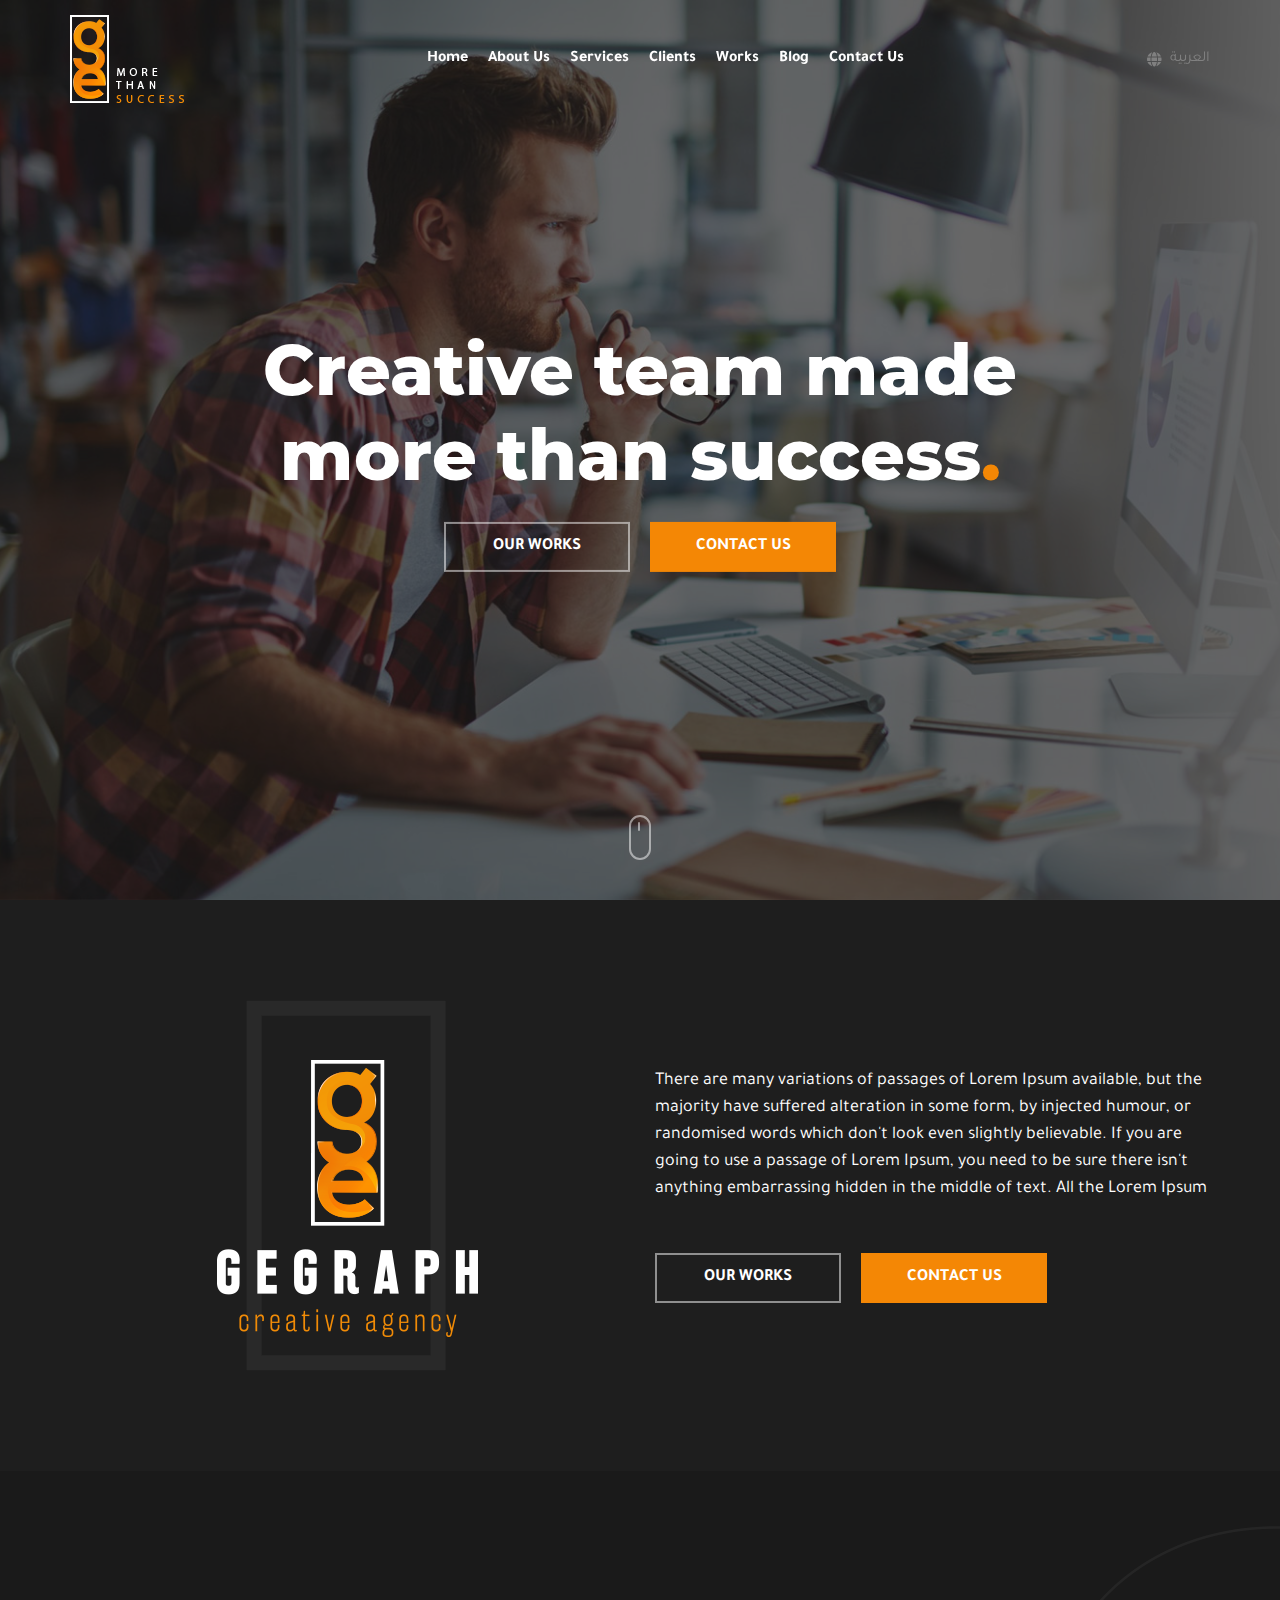
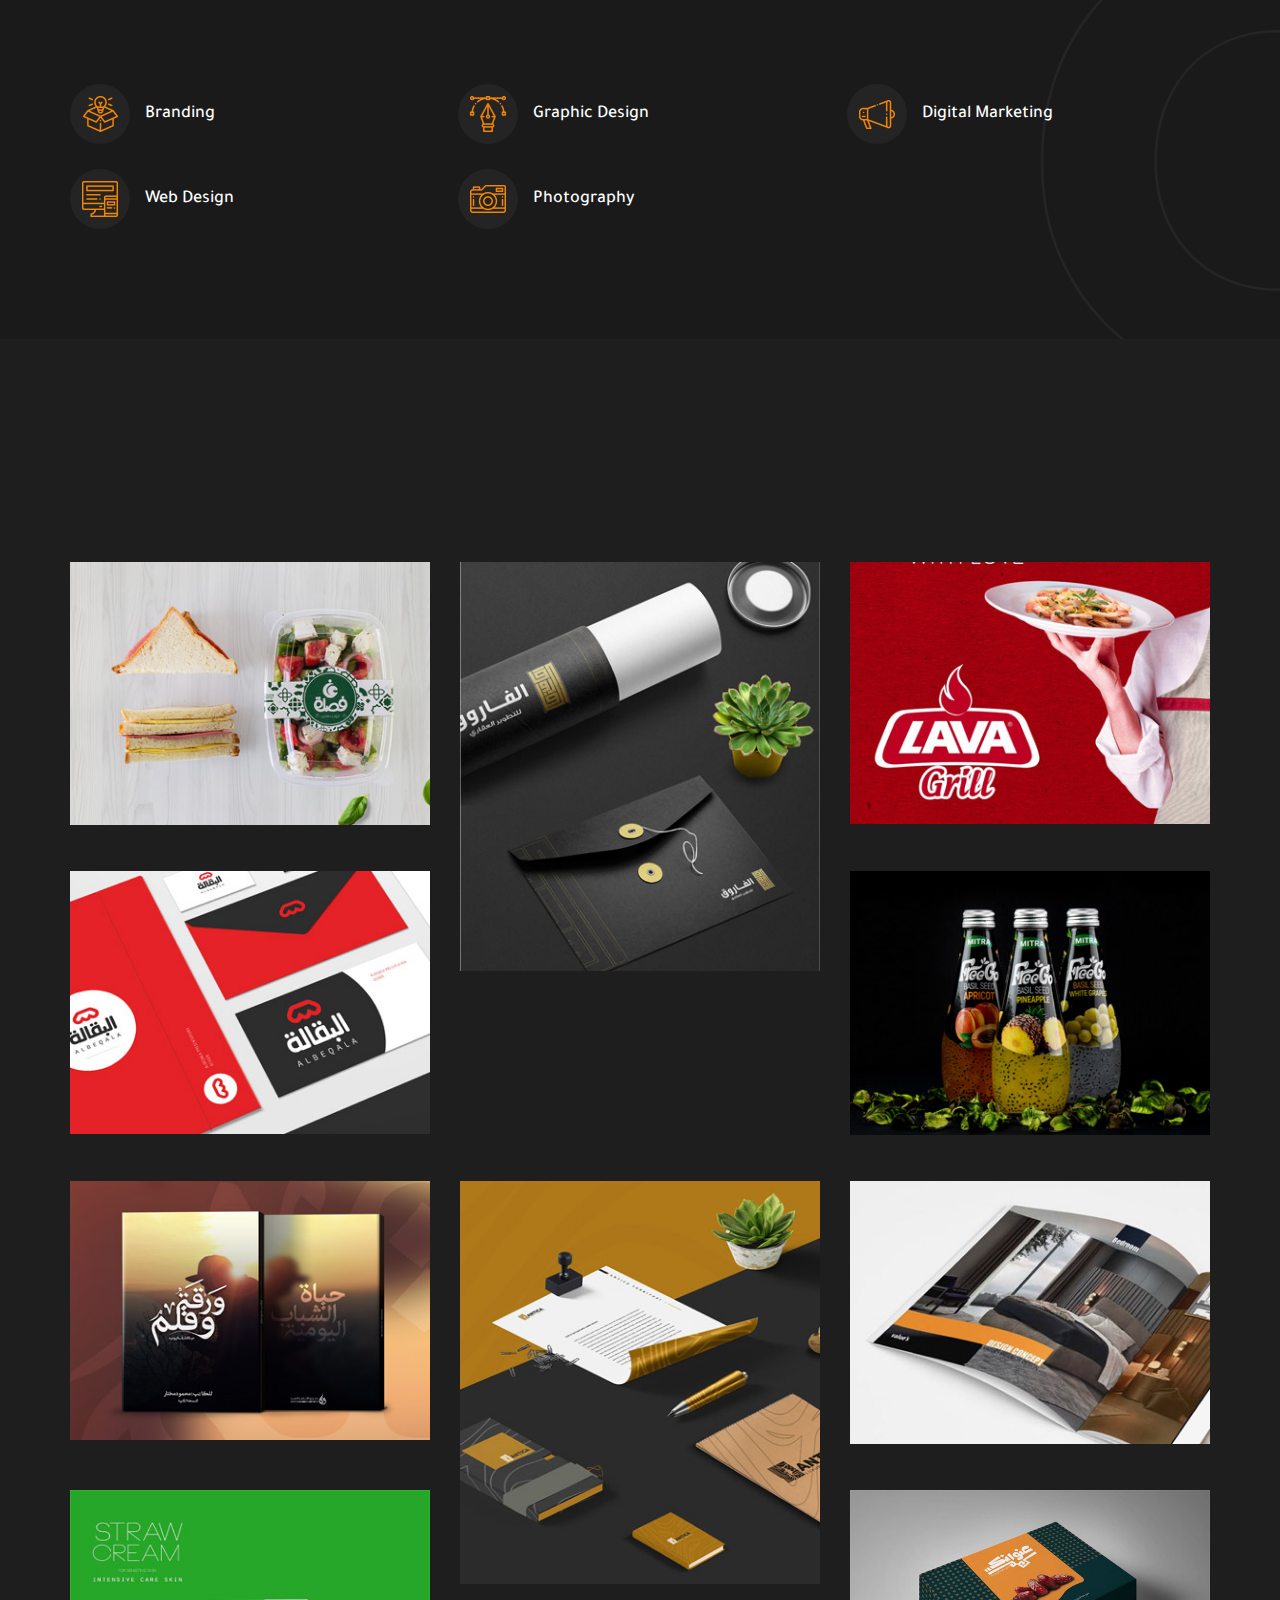
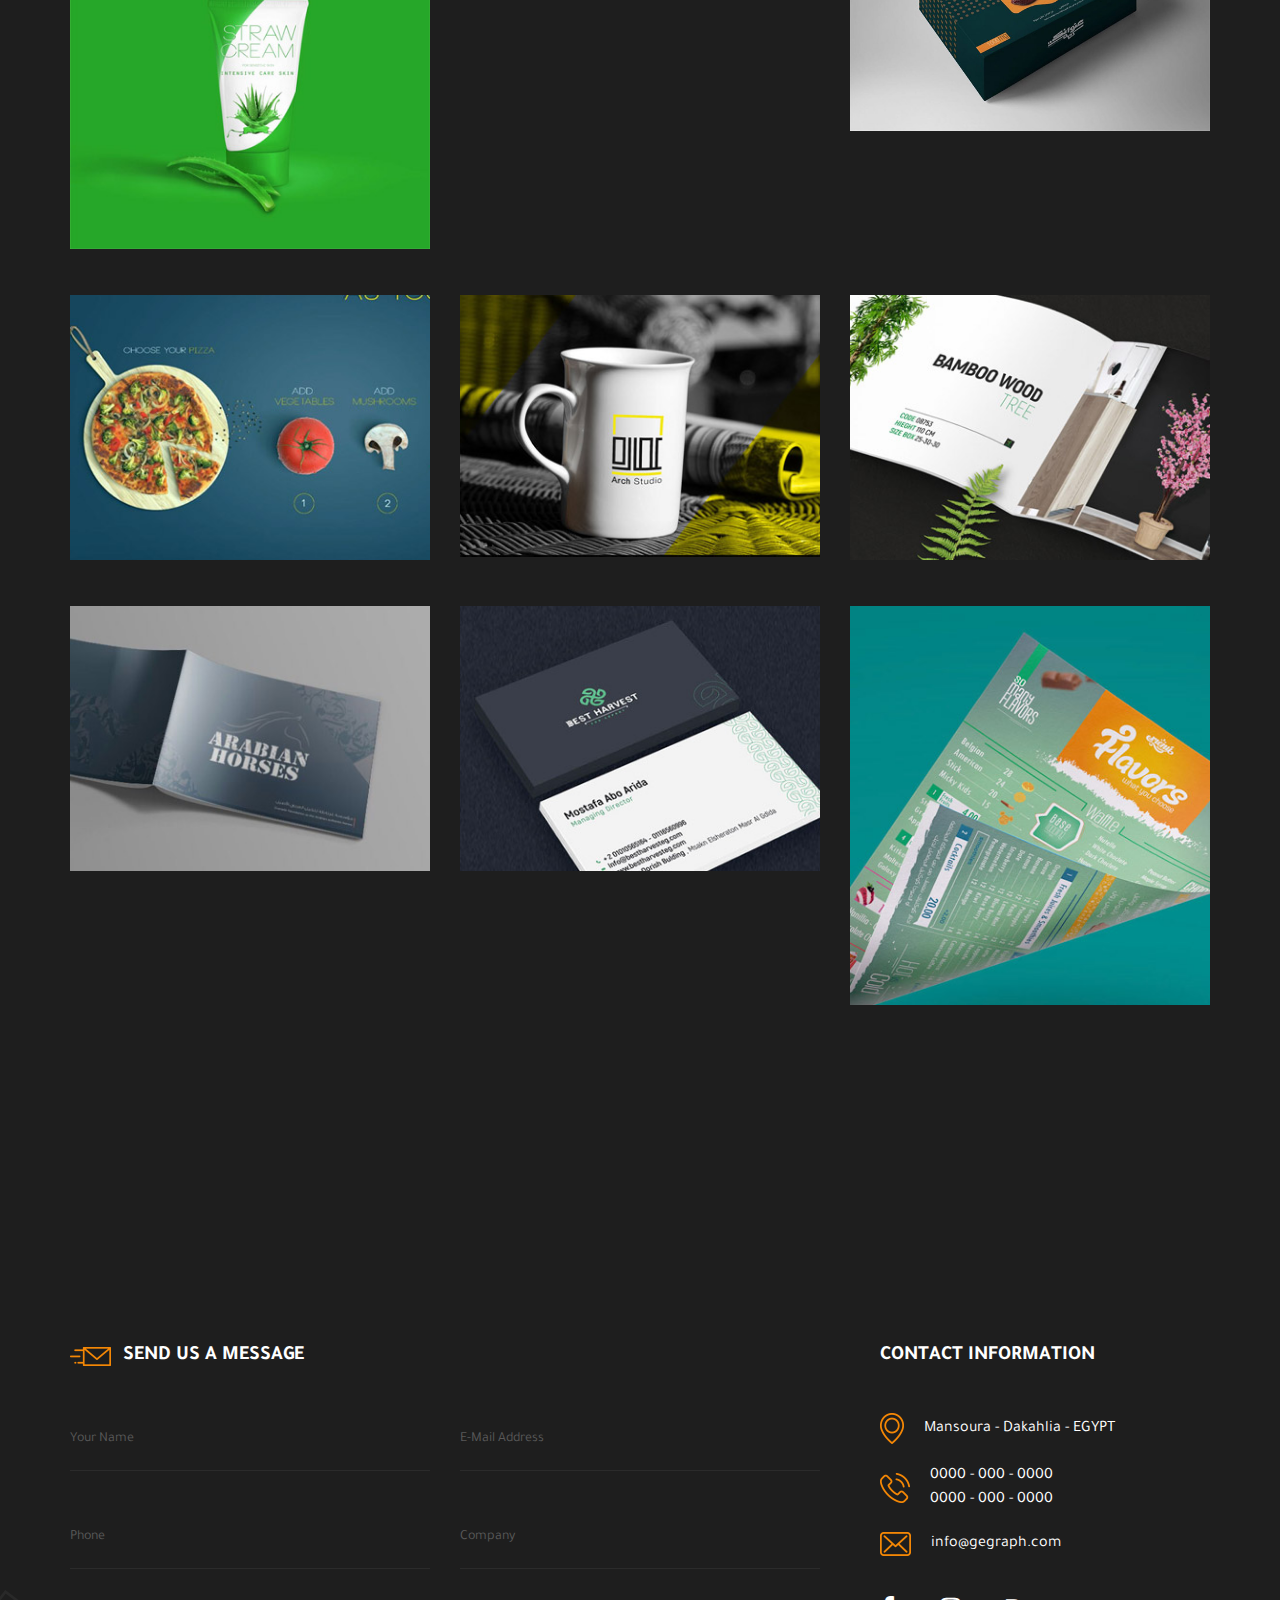
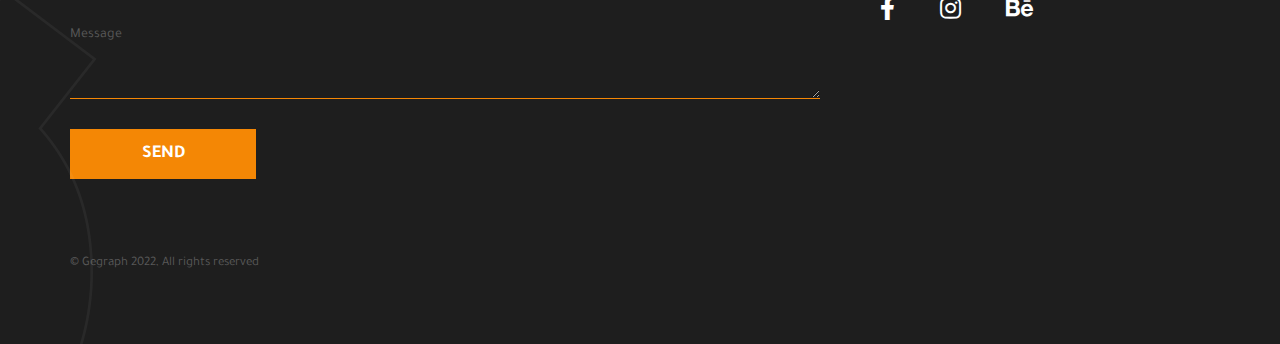
==== index.html @ b4ed1bc2 "first commit" ====
<!DOCTYPE html>
<html lang="en" dir="ltr">
  <head>
    <meta charset="utf-8" />
    <meta http-equiv="X-UA-Compatible" content="IE=edge" />
    <meta name="viewport" content="width=device-width, initial-scale=1" />
    <title>gegraph</title>
    <link rel="icon" href="images/fav.png" type="image/png" />
    <link rel="stylesheet" href="css/all.min.css" />
    <link rel="stylesheet" href="css/bootstrap.min.css" />
    <link rel="stylesheet" href="css/fonts.css" />
    <link
      rel="stylesheet"
      href="https://cdn.jsdelivr.net/npm/@fancyapps/ui/dist/fancybox.css"
    />
    <link rel="stylesheet" href="css/animate.css" />
    <link rel="stylesheet" href="css/style.css" />
  </head>

  <body>
    <!-- header section -->
    <header>
      <div class="top-header">
        <div class="container">
          <div class="nav-header">
            <figure class="img-logo">
              <a href="#"><img src="images/logo.png" class="img-fluid" /></a>
            </figure>
            <div class="navgition">
              <div class="nav-head">
                <a class="fixall close-btn">
                  <i class="fas fa-times"></i>
                </a>
              </div>
              <ul class="big-menu list-unstyled">
                <li>
                  <a href="#"> Home </a>
                </li>
                <li>
                  <a href="#"> About us </a>
                </li>
                <li>
                  <a href="#"> Services </a>
                </li>
                <li>
                  <a href="#"> Clients </a>
                </li>
                <li>
                  <a href="#"> Works </a>
                </li>
                <li>
                  <a href="#"> Blog </a>
                </li>
                <li>
                  <a href="#"> Contact us </a>
                </li>
              </ul>
            </div>
            <div class="show-icons">
              <a class="lang-ancor" href="index-ar.html">
                <i class="fas fa-globe"></i>
                <span>العربية</span>
              </a>
              <a class="menu-bars fixall" id="menu-id" href="#!">
                <span class="bars open-bars"></span>
              </a>
            </div>
            <!-- overlay -->
            <div class="overlay-box"></div>
            <!-- overlay -->
          </div>
        </div>
      </div>
    </header>
    <!-- header section     -->
    <!-- main -->
    <main style="background-image: url('images/main/01.jpg')">
      <div class="container">
        <div class="main-cont-relative">
          <div class="main-cont">
            <h2 class="main-captions">
              Creative team made more than success
              <span>.</span>
            </h2>
            <div class="link-btn-cont">
              <a href="#" class="link-btn first-btn"> OUR WORKS </a>
              <a href="#" class="link-btn second-btn"> Contact us </a>
            </div>
          </div>
          <button
            class="header-scroll-down-butt"
            id="scroll-to-about-section"
          ></button>
        </div>
      </div>
    </main>
    <!-- main -->
    <!-- about-us-section -->
    <section class="about-us" id="about-us">
      <div class="container">
        <div class="about-us-cont">
          <div class="about-img-cont">
            <img src="images/sec-logo.png" class="img-fluid" alt="sec-img" />
          </div>
          <div class="about-us-content">
            <p class="about-us-pargh">
              There are many variations of passages of Lorem Ipsum available,
              but the majority have suffered alteration in some form, by
              injected humour, or randomised words which don't look even
              slightly believable. If you are going to use a passage of Lorem
              Ipsum, you need to be sure there isn't anything embarrassing
              hidden in the middle of text. All the Lorem Ipsum
            </p>
            <div class="link-btn-cont">
              <a href="#" class="link-btn first-btn"> OUR WORKS </a>
              <a href="#" class="link-btn second-btn"> Contact us </a>
            </div>
          </div>
        </div>
      </div>
    </section>
    <!-- about-us-section -->
    <!-- services-section -->
    <section class="services">
      <div class="container">
        <h2 class="section-head wow fadeInDown" wow-data-delay="5s">What we do</h2>
        <div class="services-cont">
          <div class="services-box">
            <a href="#" class="services-ancor">
              <figure class="services-img">
                <img src="images/icons/01.png" class="img-fluid" />
              </figure>
              <span class="services-span"> Branding </span>
            </a>
          </div>
          <div class="services-box">
            <a href="#" class="services-ancor">
              <figure class="services-img">
                <img src="images/icons/02.png" class="img-fluid" />
              </figure>
              <span class="services-span"> Graphic Design </span>
            </a>
          </div>
          <div class="services-box">
            <a href="#" class="services-ancor">
              <figure class="services-img">
                <img src="images/icons/03.png" class="img-fluid" />
              </figure>
              <span class="services-span"> Digital Marketing </span>
            </a>
          </div>
          <div class="services-box">
            <a href="#" class="services-ancor">
              <figure class="services-img">
                <img src="images/icons/04.png" class="img-fluid" />
              </figure>
              <span class="services-span"> Web Design </span>
            </a>
          </div>
          <div class="services-box">
            <a href="#" class="services-ancor">
              <figure class="services-img">
                <img src="images/icons/05.png" class="img-fluid" />
              </figure>
              <span class="services-span"> Photography </span>
            </a>
          </div>
        </div>
      </div>
    </section>
    <!-- services-section -->
    <!-- works-section -->
    <section class="works">
      <div class="container">
        <h2 class="section-head wow fadeInDown" wow-data-delay="5s">Our Works</h2>
        <div class="works-cont">
          <div class="works-box">
              <figure class="works-figure">
                <img
                  class="works-img img-fluid"
                  alt="image1"
                  src="images/ourwork/01.jpg"
                />
              </figure>
            <div class="hover-box">
              <a href="#">
                show more
              </a>
            </div>
          </div>
          <div class="works-box">
            <figure class="works-figure">
              <img
                class="works-img img-fluid"
                alt="image1"
                src="images/ourwork/02.jpg"
              />
            </figure>
          <div class="hover-box">
            <a href="#">
              show more
            </a>
          </div>
          </div>
          <div class="works-box">
            <figure class="works-figure">
              <img
                class="works-img img-fluid"
                alt="image1"
                src="images/ourwork/03.jpg"
              />
            </figure>
          <div class="hover-box">
            <a href="#">
              show more
            </a>
          </div>
          </div>
          <div class="works-box">
            <figure class="works-figure">
              <img
                class="works-img img-fluid"
                alt="image1"
                src="images/ourwork/04.jpg"
              />
            </figure>
          <div class="hover-box">
            <a href="#">
              show more
            </a>
          </div>
          </div>
          <div class="works-box">
            <figure class="works-figure">
              <img
                class="works-img img-fluid"
                alt="image1"
                src="images/ourwork/05.jpg"
              />
            </figure>
          <div class="hover-box">
            <a href="#">
              show more
            </a>
          </div>
          </div>
          <div class="works-box">
            <figure class="works-figure">
              <img
                class="works-img img-fluid"
                alt="image1"
                src="images/ourwork/06.jpg"
              />
            </figure>
          <div class="hover-box">
            <a href="#">
              show more
            </a>
          </div>
          </div>
          <div class="works-box">
            <figure class="works-figure">
              <img
                class="works-img img-fluid"
                alt="image1"
                src="images/ourwork/07.jpg"
              />
            </figure>
          <div class="hover-box">
            <a href="#">
              show more
            </a>
          </div>
          </div>
          <div class="works-box">
            <figure class="works-figure">
              <img
                class="works-img img-fluid"
                alt="image1"
                src="images/ourwork/08.jpg"
              />
            </figure>
          <div class="hover-box">
            <a href="#">
              show more
            </a>
          </div>
          </div>
          <div class="works-box">
            <figure class="works-figure">
              <img
                class="works-img img-fluid"
                alt="image1"
                src="images/ourwork/09.jpg"
              />
            </figure>
          <div class="hover-box">
            <a href="#">
              show more
            </a>
          </div>
          </div>
          <div class="works-box">
            <figure class="works-figure">
              <img
                class="works-img img-fluid"
                alt="image1"
                src="images/ourwork/10.jpg"
              />
            </figure>
          <div class="hover-box">
            <a href="#">
              show more
            </a>
          </div>
          </div>
          <div class="works-box">
            <figure class="works-figure">
              <img
                class="works-img img-fluid"
                alt="image1"
                src="images/ourwork/11.jpg"
              />
            </figure>
          <div class="hover-box">
            <a href="#">
              show more
            </a>
          </div>
          </div>
          <div class="works-box">
            <figure class="works-figure">
              <img
                class="works-img img-fluid"
                alt="image1"
                src="images/ourwork/12.jpg"
              />
            </figure>
          <div class="hover-box">
            <a href="#">
              show more
            </a>
          </div>
          </div>
          <div class="works-box">
            <figure class="works-figure">
              <img
                class="works-img img-fluid"
                alt="image1"
                src="images/ourwork/13.jpg"
              />
            </figure>
          <div class="hover-box">
            <a href="#">
              show more
            </a>
          </div>
          </div>
          <div class="works-box">
            <figure class="works-figure">
              <img
                class="works-img img-fluid"
                alt="image1"
                src="images/ourwork/14.jpg"
              />
            </figure>
          <div class="hover-box">
            <a href="#">
              show more
            </a>
          </div>
          </div>
          <div class="works-box">
            <figure class="works-figure">
              <img
                class="works-img img-fluid"
                alt="image1"
                src="images/ourwork/15.jpg"
              />
            </figure>
          <div class="hover-box">
            <a href="#">
              show more
            </a>
          </div>
          </div>
          <div class="works-box">
            <figure class="works-figure">
              <img
                class="works-img img-fluid"
                alt="image1"
                src="images/ourwork/16.jpg"
              />
            </figure>
          <div class="hover-box">
            <a href="#">
              show more
            </a>
          </div>
          </div>
        </div>
      </div>
    </section>
    <!-- works-section -->
    <!-- footer section -->
    <footer>
      <div class="container">
        <h2 class="section-head wow fadeInDown" wow-data-delay="5s">Get in touch</h2>
        <div class="footer-cont">
          <div class="row">
            <div class="col-lg-8">
              <div class="foot-form">
                <div class="form-title">
                  <img src="images/contact-icon.png" class="img-fluid" alt="contact-icon">
                  <h3 class="foot-head">
                    Send us a message
                  </h3>
                </div>
                <form action="">
                  <div class="row">
                    <div class="col-lg-6 col-md-12">
                      <div class="form-group">
                        <input type="text" placeholder="name@example.com">
                        <label >Your Name</label>
                      </div>
                    </div>
                    <div class="col-lg-6 col-md-12">
                      <div class="form-group">
                        <input type="email" placeholder="name@example.com">
                        <label>E-Mail Address</label>
                      </div>
                    </div>
                    <div class="col-lg-6 col-md-12">
                      <div class="form-group">
                        <input type="number"placeholder="name@example.com">
                        <label>Phone</label>
                      </div>
                    </div>
                    <div class="col-lg-6 col-md-12">
                      <div class="form-group">
                        <input type="text" placeholder="name@example.com">
                        <label>Company</label>
                      </div>
                    </div>
                    <div class="col-lg-12 col-md-12">
                      <div class="form-group">
                        <textarea placeholder="name@example.com"></textarea>
                        <label>Message</label>
                      </div>
                    </div>
                  </div>
                  <input type="submit" value="send">
                </form>
              </div>
            </div>
            <div class="col-lg-4">
              <div class="foot-info">
                <h3 class="foot-head">Contact Information</h3>
                <div class="foot-link-cont">
                  <a href="#" class="foot-link">
                    <img src="images/map-icon.png" class="img-fluid foot-icon" alt="foot-icon">
                  <span>
                    Mansoura - Dakahlia - EGYPT
                  </span>
                  </a>
                  <div class="foot-link">
                      <img src="images/call-icon.png" class="img-fluid foot-icon" alt="foot-icon">
                    <div class="call-cont">
                      <a href="tel:0000 - 000 - 0000" class="call-num">
                        0000 - 000 - 0000
                        </a>
                      <a href="tel:0000 - 000 - 0000" class="call-num">
                        0000 - 000 - 0000
                        </a>
                    </div>
                  </div>
                  <a href="mailto:info@gegraph.com" class="foot-link">
                    <img src="images/message-icon.png" class="img-fluid foot-icon" alt="foot-icon">
                    <span>
                      info@gegraph.com
                    </span>
                  </a>  
                </div>
                <div class="social-links">
                  <a href="#"><i class="fab fa-facebook-f"></i></a>
                  <a href="#"><i class="fab fa-instagram"></i></a>
                  <a href="#"><i class="fab fa-behance"></i></a>
                </div>
              </div>
            </div>
          </div>
          <div class="copy-right"> © Gegraph 2022, All rights reserved </div>
        </div>
      </div>
    </footer>
    <!-- footer section -->
    <script src="js/jquery-3.4.1.min.js"></script>
    <script src="js/bootstrap.min.js"></script>
    <script src="js/wow.min.js"></script>
    <script src="https://cdn.jsdelivr.net/npm/@fancyapps/ui/dist/fancybox.umd.js"></script>
    <script src="js/script.js"></script>
  </body>
</html>
---- css/fonts.css ----
@font-face {
    font-family: "Tajawal";
    src: url("../webfonts/Tajawal/Tajawal-ExtraLight.woff2") format("woff2"), url("../webfonts/Tajawal/Tajawal-ExtraLight.woff") format("woff"), url("../webfonts/Tajawal/Tajawal-ExtraLight.ttf") format("truetype");
    font-weight: 200;
    font-style: normal;
}

@font-face {
    font-family: "Tajawal";
    src: url("../webfonts/Tajawal/Tajawal-Light.woff2") format("woff2"), url("../webfonts/Tajawal/Tajawal-Light.woff") format("woff"), url("../webfonts/Tajawal/Tajawal-Light.ttf") format("truetype");
    font-weight: 300;
    font-style: normal;
}

@font-face {
    font-family: "Tajawal";
    src: url("../webfonts/Tajawal/Tajawal-Regular.woff2") format("woff2"), url("../webfonts/Tajawal/Tajawal-Regular.woff") format("woff"), url("../webfonts/Tajawal/Tajawal-Regular.ttf") format("truetype");
    font-weight: 400;
    font-style: normal;
}

@font-face {
    font-family: "Tajawal";
    src: url("../webfonts/Tajawal/Tajawal-Medium.woff2") format("woff2"), url("../webfonts/Tajawal/Tajawal-Medium.woff") format("woff"), url("../webfonts/Tajawal/Tajawal-Medium.ttf") format("truetype");
    font-weight: 500;
    font-style: normal;
}

@font-face {
    font-family: "Tajawal";
    src: url("../webfonts/Tajawal/Tajawal-Bold.woff2") format("woff2"), url("../webfonts/Tajawal/Tajawal-Bold.woff") format("woff"), url("../webfonts/Tajawal/Tajawal-Bold.ttf") format("truetype");
    font-weight: 700;
    font-style: normal;
}

@font-face {
    font-family: "Tajawal";
    src: url("../webfonts/Tajawal/Tajawal-ExtraBold.woff2") format("woff2"), url("../webfonts/Tajawal/Tajawal-ExtraBold.woff") format("woff"), url("../webfonts/Tajawal/Tajawal-ExtraBold.ttf") format("truetype");
    font-weight: 800;
    font-style: normal;
}

@font-face {
    font-family: "Tajawal";
    src: url("../webfonts/Tajawal/Tajawal-Black.woff2") format("woff2"), url("../webfonts/Tajawal/Tajawal-Black.woff") format("woff"), url("../webfonts/Tajawal/Tajawal-Black.ttf") format("truetype");
    font-weight: 900;
    font-style: normal;
}
@font-face {
    font-family: "montserrat";
    src: url("../webfonts/montserrat/Montserrat-ExtraBold.woff2") format("woff2"), url("../webfonts/montserrat/Montserrat-ExtraBold.woff") format("woff"), url("../webfonts/montserrat/Montserrat-ExtraBold.ttf") format("truetype");
    font-weight: 800;
    font-style: normal;
}
---- css/style.css ----
body {
  font-family: "Tajawal", sans-serif;
  box-sizing: border-box;
  margin: 0;
  padding: 0;
  background-color: #ffffff;
}
.overflow {
  overflow: hidden;
}
:root {
  --main-color: #ffffff;
  --main-hover: #f48705;
  --sec-color: #808080;
  --back-color: #1e1e1e;
}
/*style scroll bar*/
/* width */
::-webkit-scrollbar {
  width: 6px;
}

/* Track */
::-webkit-scrollbar-track {
  background: #fff;
}

/* Handle */
::-webkit-scrollbar-thumb {
  background: var(--back-color);
}

/* Handle on hover */
::-webkit-scrollbar-thumb:hover {
  background: var(--main-hover);
}
/*                          header section                     */
/*top header*/
header {
  position: fixed;
  top: 0;
  left: 0;
  width: 100%;
  z-index: 200;
}
.top-header a {
  text-decoration: none;
}
.show-icons{
  display: flex;
  align-items: center;
}
.show-icons .menu-bars {
  display: none;
}
.nav-header {
  display: flex;
  justify-content: space-between;
  align-items: center;
  padding: 15px 0;
  transition: all 0.3s ease-in-out;
}
.nav-header li a {
  color: var(--main-color);
  font-size: 16px;
  font-weight: 700;
  text-transform: capitalize;
  transition: all 0.3s ease-in-out;
}

.nav-header li a:hover {
  color: var(--main-hover);
}
.nav-header li {
  margin-inline-end: 20px;
}
.nav-header li:last-of-type {
  margin-inline-end: 0;
}
.nav-header .big-menu {
  display: flex;
  align-items: center;
  justify-content: space-between;
  margin: 0;
  padding: 0;
}
.fixed-nav{
  background-color: var(--back-color);
}
/* .fixed-nav .nav-header li a {
  color: var(--main-hover);
}

.fixed-nav .nav-header li a:hover {
  color: var(--back-color);
} */
.fixed-nav .nav-header figure img{
  max-width: 100px;
}
.nav-header figure {
  margin: 0;
}
.nav-header figure img {
  max-width: 114px;
}
.nav-head {
  height: 38px;
  width: 100%;
  display: none;
  align-items: center;
  justify-content: space-between;
  padding: 0 15px;
}
.show-icons .lang-ancor {
  display: flex;
  align-items: center;
  color: var(--sec-color);
  font-size: 15px;
  font-weight: 400;
  text-transform: capitalize;
  transition: all 0.3s ease-in-out;
}
.show-icons .lang-ancor i {
  margin-inline-end: 8px;
}
.show-icons .lang-ancor:hover {
  color: var(--main-hover);
}
.open-bars::after {
  content: "";
  font-family: "font Awesome 5 Free";
  font-weight: 900;
}
.close-bars::after {
  content: "";
  font-family: "font Awesome 5 Free";
  font-weight: 900;
}
/*                          header section                     */
/*                            main                           */
main {
  position: relative;
  height: 100vh;
  background-position: center;
  background-repeat: no-repeat;
  background-size: cover;
}
main::after{
  content: "";
  position: absolute;
  top: 0;
  left: 0;
  width: 100%;
  height: 100%;
  background-color: rgb(30, 30, 30);
  opacity: 0.671;
  z-index: 1;
}
.main-cont-relative{
  position: relative;
  height: 100vh;
}
main .main-cont {
  position: absolute;
  top: 50%;
  left: 50%;
  width: 80%;
  text-align: center;
  transform: translate(-50%, -50%);
  z-index: 2;
}
main .main-captions {
  text-decoration: none;
  /* width: 60%; */
  font-size: 70.48px;
  color: var(--main-color);
  font-family: "montserrat";
  display: block;
  margin-bottom: 25px;
  transition: all 0.3s ease-in-out;
}
main .main-captions span{
  color: var(--main-hover);
  margin-inline-start: -20px;
}
.link-btn-cont{
  display: flex;
  align-items: center;
  justify-content: center;
}
.link-btn{
  display: flex;
  align-items: center;
  justify-content: center;
  width: 186px;
  height: 50px;
  text-transform: uppercase;
  text-decoration: none;
  font-weight: 700;
  font-size: 17px;
  color: var(--main-color);
  transition: all 0.3s ease-in-out;
}
.first-btn{
  border: 2px solid rgba(255, 255, 255, 0.5);
  margin-inline-end: 20px;
}
.first-btn:hover{
  background-color: var(--main-color);
  text-decoration: none;
  color: #1e1e1e;
}
.second-btn{
  background-color: var(--main-hover);
}
.second-btn:hover{
  background-color: #f4872d;
  color: var(--main-color);
  text-decoration: none;
}
/*button down*/
.header-scroll-down-butt {
  width: 22px;
  height: 45px;
  border-radius: 11px;
  border: 2px solid rgba(255, 255, 255, 0.5);
  position: absolute;
  left: 50%;
  bottom: 40px;
  -webkit-transform: translateX(-50%);
  transform: translateX(-50%);
  z-index: 11;
  background-color: transparent;
  padding: 0;
  display: block;
  outline: none!important;
  transition: 0.5s;
}
.header-scroll-down-butt:after {
  content: "";
  display: block;
  position: absolute;
  top: 5px;
  left: 45%;
  -webkit-transform: translateX(-50%);
  transform: translateX(-50%);
  width: 2px;
  height: 9px;
  background-color: rgba(255, 255, 255, 0.5);
  border-radius: 1.5px;
  -webkit-animation: sdb10 2s infinite;
  animation: sdb10 2s infinite;
}
@-webkit-keyframes sdb10 {
  0% {
    -webkit-transform: translate(0, 0);
    opacity: 0;
  }
  40% {
    opacity: 1;
  }
  80% {
    -webkit-transform: translate(0, 20px);
    opacity: 0;
  }
  100% {
    opacity: 1;
  }
}
@keyframes sdb10 {
  0% {
    transform: translate(0, 0);
    opacity: 0;
  }
  40% {
    opacity: 1;
  }
  80% {
    transform: translate(0, 20px);
    opacity: 0;
  }
  100% {
    opacity: 0;
  }
}
@media (max-width: 767px) {
  main,
  .main-cont-relative{
    height: 90vh;
  }
  main .main-cont{
    width: 100%;
  }
  main .main-captions{
    font-size: 36px;
  }
}
/*                            main                           */
/*                      about-us-section                      */
.about-us{
  background-color: var(--back-color);
  padding: 100px 0;
}
.about-us-cont{
  display: flex;
  align-items: center;
  justify-content: space-between;
}
.about-img-cont{
  text-align: center;
  width: 50%;
  margin-inline-end: 15px;
}
.about-us-content{
  width: 50%;
  margin-inline-start: 15px;
}
.about-us-pargh{
  font-weight: 400;
  font-size: 18px;
  color: var(--main-color);
  margin-bottom: 50px;
  text-align: start;
}
.about-us .link-btn-cont{
  justify-content: start;
}
@media (max-width: 767px) {
  .about-us{
    padding: 50px 0;
  }
  .about-us-cont{
    flex-direction: column;
  }
  .about-img-cont{
    width: 100%;
    margin: 0 0 30px;
  }
  .about-us-content{
    width: 100%;
    margin: 0;
  }
  .about-us-pargh{
    text-align: center;
  }
  .about-us .link-btn-cont{
    justify-content: center;
  }
}
/*                      about-us-section                      */
/*                      services-section                      */
.services{
  padding: 110px 0; 
  background-color: #1a1a1a;
  position: relative;
  overflow: hidden;
}
.services::after{
  content: "";
  background: url(../images/icons/after.png);
  position: absolute;
  top: 55px;
  right: 0;
  width: 242px;
  height: 1173px;
}
html[dir="rtl"] .services::after{
  right: auto;
  left: 0;
  transform: scaleX(-1);
}
.section-head{
  text-transform: uppercase;
  text-align: start;
  font-family: "montserrat";
  font-size: 36px;
  color: var(--main-color);
  margin-bottom: 60px;
}
.services-cont{
  display: grid;
  grid-template-columns: repeat(3,1fr);
  gap: 25px;
}
.services-box{
  overflow: hidden;
  width: 100%;
  display: flex;
}
.services-ancor{
  display: inline-flex;
  align-items: center;
  color: var(--main-color);
  font-weight: 500;
  font-size: 18px;
  text-transform: capitalize;
  transition: all 0.3s ease-in-out;
}
.services-img{
  display: flex;
  align-items: center;
  justify-content: center;
  width: 60px;
  height: 60px;
  border-radius: 50%;
  background-color: #242424;
  margin-inline-end: 15px;
  margin-bottom: 0;
  transition: all 0.3s ease-in-out;
}
.services-ancor:hover{
  text-decoration: none;
  color: var(--main-hover);
}
.services-ancor:hover .services-img{
  background-color: var(--main-hover);
}
.services-img img{
  filter: invert(61%) sepia(20%) saturate(3602%) hue-rotate(355deg) brightness(94%) contrast(103%);
  transition: all 0.3s ease-in-out;
}
.services-ancor:hover .services-img img{
  filter: invert(100%) sepia(0%) saturate(7500%) hue-rotate(155deg) brightness(100%) contrast(100%);
}
@media (max-width: 767px) {
  .services{
    padding: 50px 0;
  }
  .section-head{
    text-align: center;
  }
  .services::after{
    display: none;
  }
  .services-cont{
    grid-template-columns: repeat(2,1fr);
  }
}
/*                      services-section                      */
/*                      works-section                      */
.works{
  padding: 120px 0;
  background-color: var(--back-color);
}
.works-cont{
  display: grid;
  grid-template-columns: repeat(3, 1fr);
  gap: 30px;
}
.works-box{
  overflow: hidden;
  width: 100%;
  position: relative;
}
.hover-box{
  opacity: 0;
  visibility: hidden;
  position: absolute;
  display: flex;
  align-items: center;
  justify-content: center;
  top: 0;
  left: 0;
  width: 100%;
  height: 100%;
  background-color: rgba(244, 135, 5, .9);
  transition: all .3s ease-in-out;
}
.works-box:hover .hover-box{
  opacity: 1;
  visibility: visible;
}
.hover-box a{
  display: flex;
  align-items: center;
  justify-content: center;
  width: 136px;
  height: 43px;
  background-color: var(--main-color);
  font-weight: 500;
  font-size: 14px;
  text-transform: uppercase;
  color: var(--main-hover);
  transition: all .3s ease-in-out;
}
.hover-box a:hover{
  text-decoration: none;
}
.works-box:nth-of-type(2){
  grid-row: 1/3;
  grid-column: 2;
}
.works-box:nth-of-type(5){
  grid-row: 3/5;
  grid-column: 2;
}
@media (max-width: 767px) {
  .works{
    padding: 50px 0;
  }
}
/*                      works-section                      */


/*                                   footer                            */
footer {
  padding: 100px 0 70px;
  background-color: var(--back-color);
  position: relative;
  overflow: hidden;
}
footer::after{
  content: "";
  background: url(../images/footer-after.png);
  position: absolute;
  bottom: 0;
  left: 0;
  width: 97px;
  height: 354px;
}
html[dir="rtl"] footer::after{
  left: auto;
  right: 0;
  transform: scaleX(-1);
}
footer a {
  text-decoration: none;
}
.foot-head{
  text-transform: uppercase;
  font-weight: 700;
  font-size: 20px;
  text-align: start;
  color: var(--main-color);
  margin-bottom: 45px;
}
.foot-form{
  margin-bottom: 75px;
}
.form-title{
  display: flex;
  align-items: center;
  margin-bottom: 45px;
}
.form-title .foot-head{
  margin: 0;
}
.form-title img{
  margin-inline-end: 12px;
}
.form-group{
  position: relative;
  margin-bottom: 0;
}
.form-group label {
  font-size: 14px;
  font-weight: 400;
  color: #595959;
  position: absolute;
  top: 0;
  left: 0;
  height: 100%;
  text-transform: capitalize;
  padding: 1rem 0;
  pointer-events: none;
  -webkit-transition: all 0.3s ease-in-out;
  transition: all 0.3s ease-in-out;
}
html[dir="rtl"] .form-group label{
  left: auto;
  right: 0;
}
.form-group input,
.form-group textarea {
  background-color: transparent;
  width: 100%;
  padding: 14px 0 24px;
  font-size: 14px;
  font-weight: 400;
  margin-bottom: 40px;
  color: var(--main-color);
  border: none;
  border-bottom: 1px solid #2b2b2b;
  border-radius: 0;
  outline: none;
  -webkit-transition: all 0.3s ease-in-out;
  transition: all 0.3s ease-in-out;
  padding: 1rem 0;
  padding-top: 1.625rem;
  padding-bottom: 0.625rem;
  height: calc(3.5rem + 2px);
  line-height: 1.25;
}
.form-group textarea{
  height: calc(5.5rem + 2px);
  line-height: 1.25;
  margin-bottom: 20px;
}
.form-group input:focus,
.form-group textarea{
  border-color: var(--main-hover);
}
.form-group input::placeholder,
.form-group textarea::placeholder {
  color: transparent;
}
.form-group input:focus, .form-group input:focus:not(:placeholder-shown),
.form-group textarea, .form-group textarea:focus:not(:placeholder-shown){
  padding-top: 1.625rem;
  padding-bottom: 0.625rem;
}
.form-group>input:focus~label,
.form-group>input:not(:placeholder-shown)~label,
.form-group>textarea:focus~label,
.form-group>textarea:not(:placeholder-shown)~label{
  transform: translateY(-0.5rem) translateX(0.15rem);
}
.foot-form input[type="submit"] {
  display: flex;
  align-items: center;
  justify-content: center;
  width: 186px;
  height: 50px;
  text-transform: uppercase;
  text-decoration: none;
  font-weight: 700;
  font-size: 18px;
  border: none;
  color: var(--main-color);
  background-color: var(--main-hover);
  transition: all 0.3s ease-in-out;
}
.foot-form input[type="submit"]:hover{
  background-color: #f4872d;
  color: var(--main-color);
  text-decoration: none;
}
.foot-link-cont{
  display: flex;
  flex-direction: column;
  margin-bottom: 20px;
}
.foot-info{
  padding-inline-start: 30px;
}
.foot-link{
  display: inline-flex;
  align-items: center;
  margin-bottom: 20px;
  font-weight: 400;
  font-size: 16px;
  color: var(--main-color);
  transition: all 0.3s ease-in-out;
}
.call-cont{
  display: flex;
  flex-direction: column;
}
.call-cont a{
  display: inline-flex;
  align-items: center;
  font-weight: 400;
  font-size: 16px;
  color: var(--main-color);
  transition: all 0.3s ease-in-out;
}
.foot-link:hover,
.call-cont a:hover{
  color: var(--main-hover);
  text-decoration: none;
}
.foot-icon{
  margin-inline-end: 20px;
}
.social-links{
  display: flex;
  align-items: center;
  justify-content: start;
}
.social-links a{
  font-size: 24px;
  color: var(--main-color);
  margin-inline-end: 45px;
  transition: all 0.3s ease-in-out;
}
.social-links a:last-of-type{
  margin-inline-end: 0;
}
.social-links a:hover{
  color: var(--main-hover);
  text-decoration: none;
}
.copy-right {
  display: flex;
  align-items: center;
  text-align: start;
  font-size: 13px;
  font-weight: 400;
  color: #595959;
}
@media (max-width: 767px) {
  footer::after{
    display: none;
  }
  .form-title{
    justify-content: center;
  }
  .foot-form input[type="submit"]{
    margin: 0 auto;
  }
  .foot-info{
    padding-inline-start: 0;
  }
  .foot-head{
    text-align: center;
  }
  .foot-link-cont{
    align-items: center;
  }
  .social-links{
    justify-content: center;
    margin-bottom: 15px;
  }
  .copy-right{
    justify-content: center;
  }
}
/*                                   footer                            */
/*                                    media query                                    */
/*                    menu in phone size                      */

@media (max-width: 991px) {
  .show-icons .menu-bars {
    display: block;
  }
  .show-icons .lang-ancor{
    margin-inline-end: 15px;
  }
  .nav-header figure img {
    max-width: 90px;
  }
  .nav-header {
    padding: 10px 0;
  }
  .menu-bars {
    display: flex;
    align-items: center;
    font-size: 18px;
    font-weight: 700;
    color: var(--sec-color);
    transition: all 0.3s ease-in-out;
  }
  .menu-bars:hover {
    color: var(--main-hover);
  }
  .nav-head .close-btn {
    color: #fff;
    font-size: 24px;
  }
  .navgition {
    display: block;
    position: fixed;
    padding: 30px 15px;
    padding-top: 0;
    left: -200%;
    top: -200%;
    bottom: 0;
    width: 100%;
    height: 100%;
    background-color: rgba(30, 30, 30, 0.95);
    transition: 0.4s;
    z-index: 200;
    overflow-y: auto;
    transition: all 0.3s ease-in-out;
  }
  html[dir="rtl"] .navgition {
    left: 0;
    right: -200%;
  }
  .reset-left {
    left: 0;
    top: 0;
  }
  html[dir="rtl"] .reset-left {
    right: 0;
  }
  .nav-head {
    display: flex;
    height: auto;
    width: 100%;
    align-items: center;
    justify-content: center;
    padding: 27px 20px;
  }
  .nav-head .first-head {
    display: flex;
    align-items: center;
    width: 100%;
    justify-content: space-between;
    margin-bottom: 15px;
  }
  .nav-header .big-menu {
    display: block;
    flex-direction: column;
    text-align: start;
    align-items: baseline;
    padding: 30px 20px 0;
  }
  .nav-header li {
    margin-right: 0;
  }
  html[dir="rtl"] .nav-header li {
    margin-left: 0;
  }
  .big-menu li {
    margin-bottom: 20px;
  }
  .chevron-down {
    line-height: unset;
  }
  .nav-header li a {
    display: flex;
    justify-content: center;
    align-items: center;
    color: #fff;
    font-weight: 700;
    font-size: 16px;
  }
  /*                    menu in phone size                      */
  footer {
    padding: 60px 0 50px;
  }
}
@media (max-width: 767px) {
  .nav-foot {
    flex-direction: column;
    align-items: center;
  }
}
/*                                    media query                                    */

.fixall {
  text-decoration: none;
  margin: 0;
  padding: 0;
  outline: none;
  border: none;
}

/*overlay*/
.overlay-box {
  position: fixed;
  top: 0;
  left: 0;
  width: 100%;
  height: 100%;
  cursor: pointer;
  z-index: 10;
  background-color: #000;
  opacity: 0.4;
  display: none;
}

@media (min-width: 1200px) {
  .container,
  .container-lg,
  .container-md,
  .container-sm,
  .container-xl {
    max-width: 1170px;
  }
}
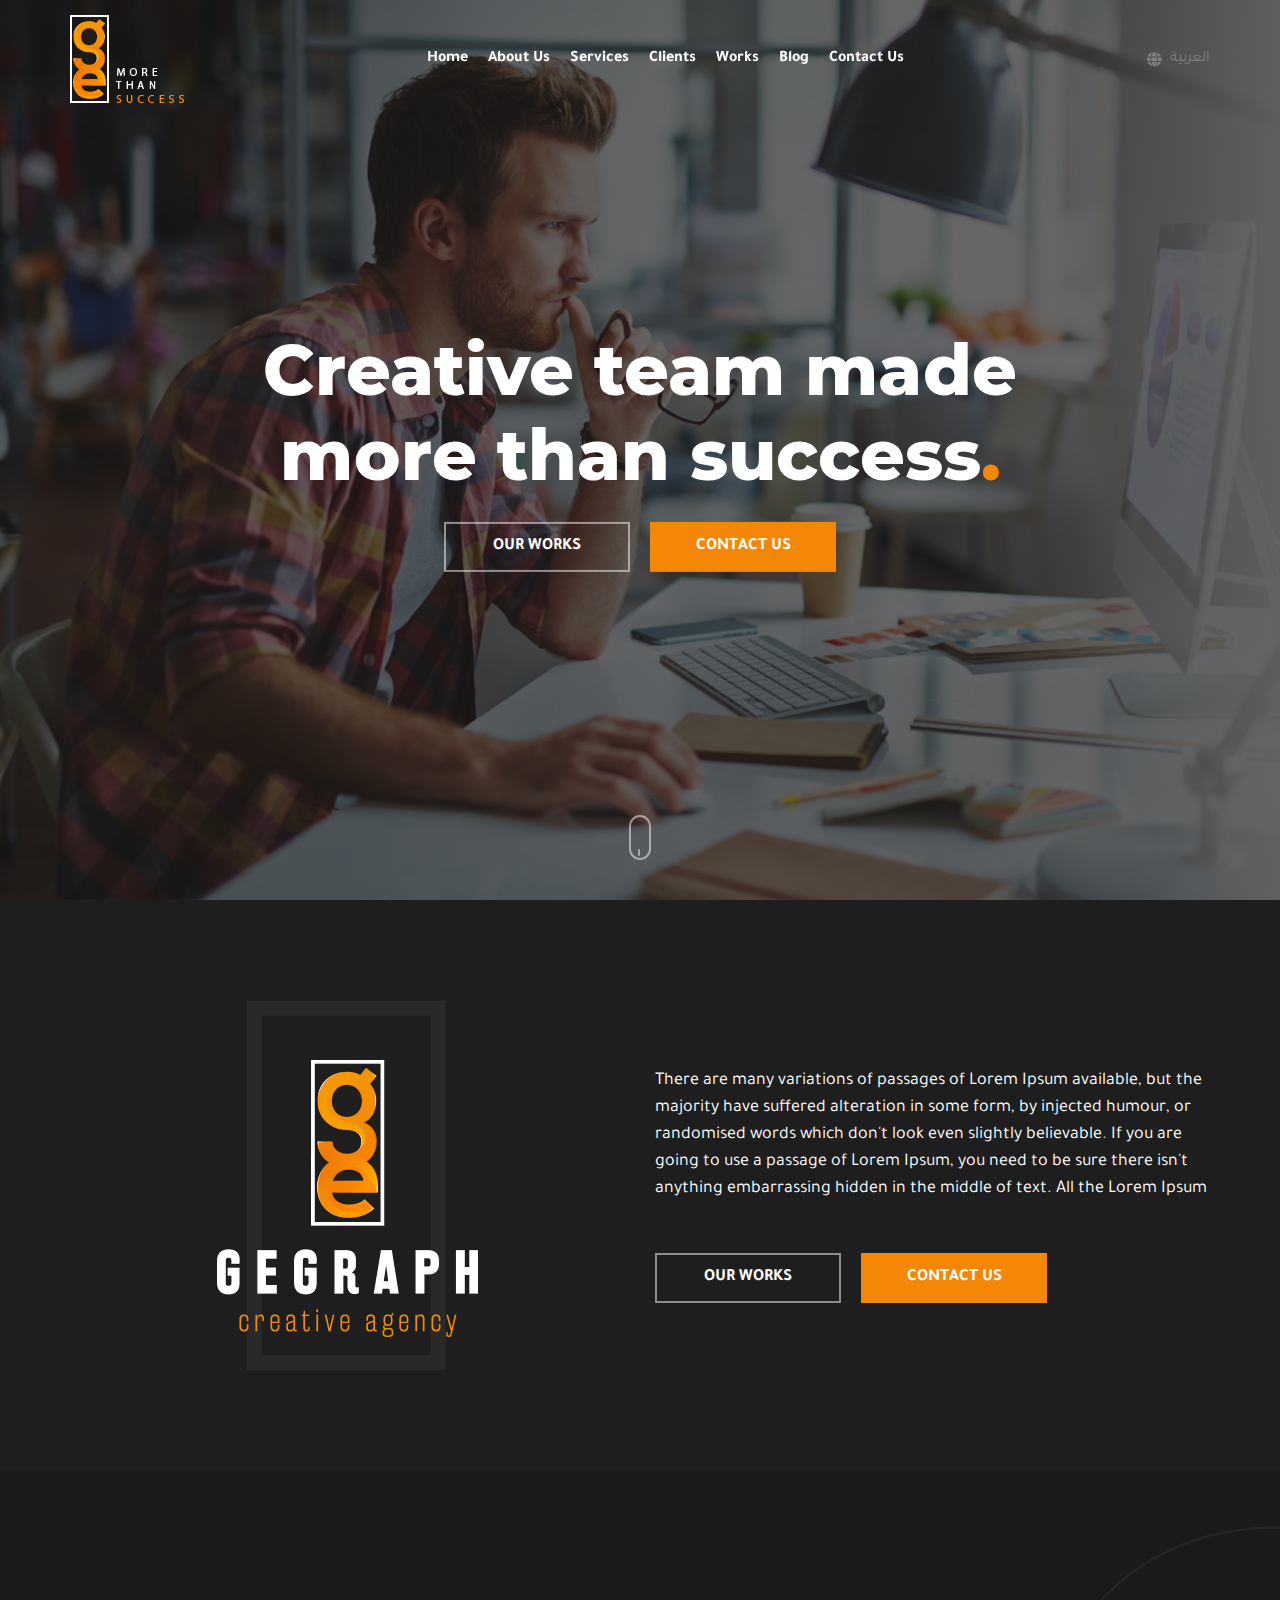
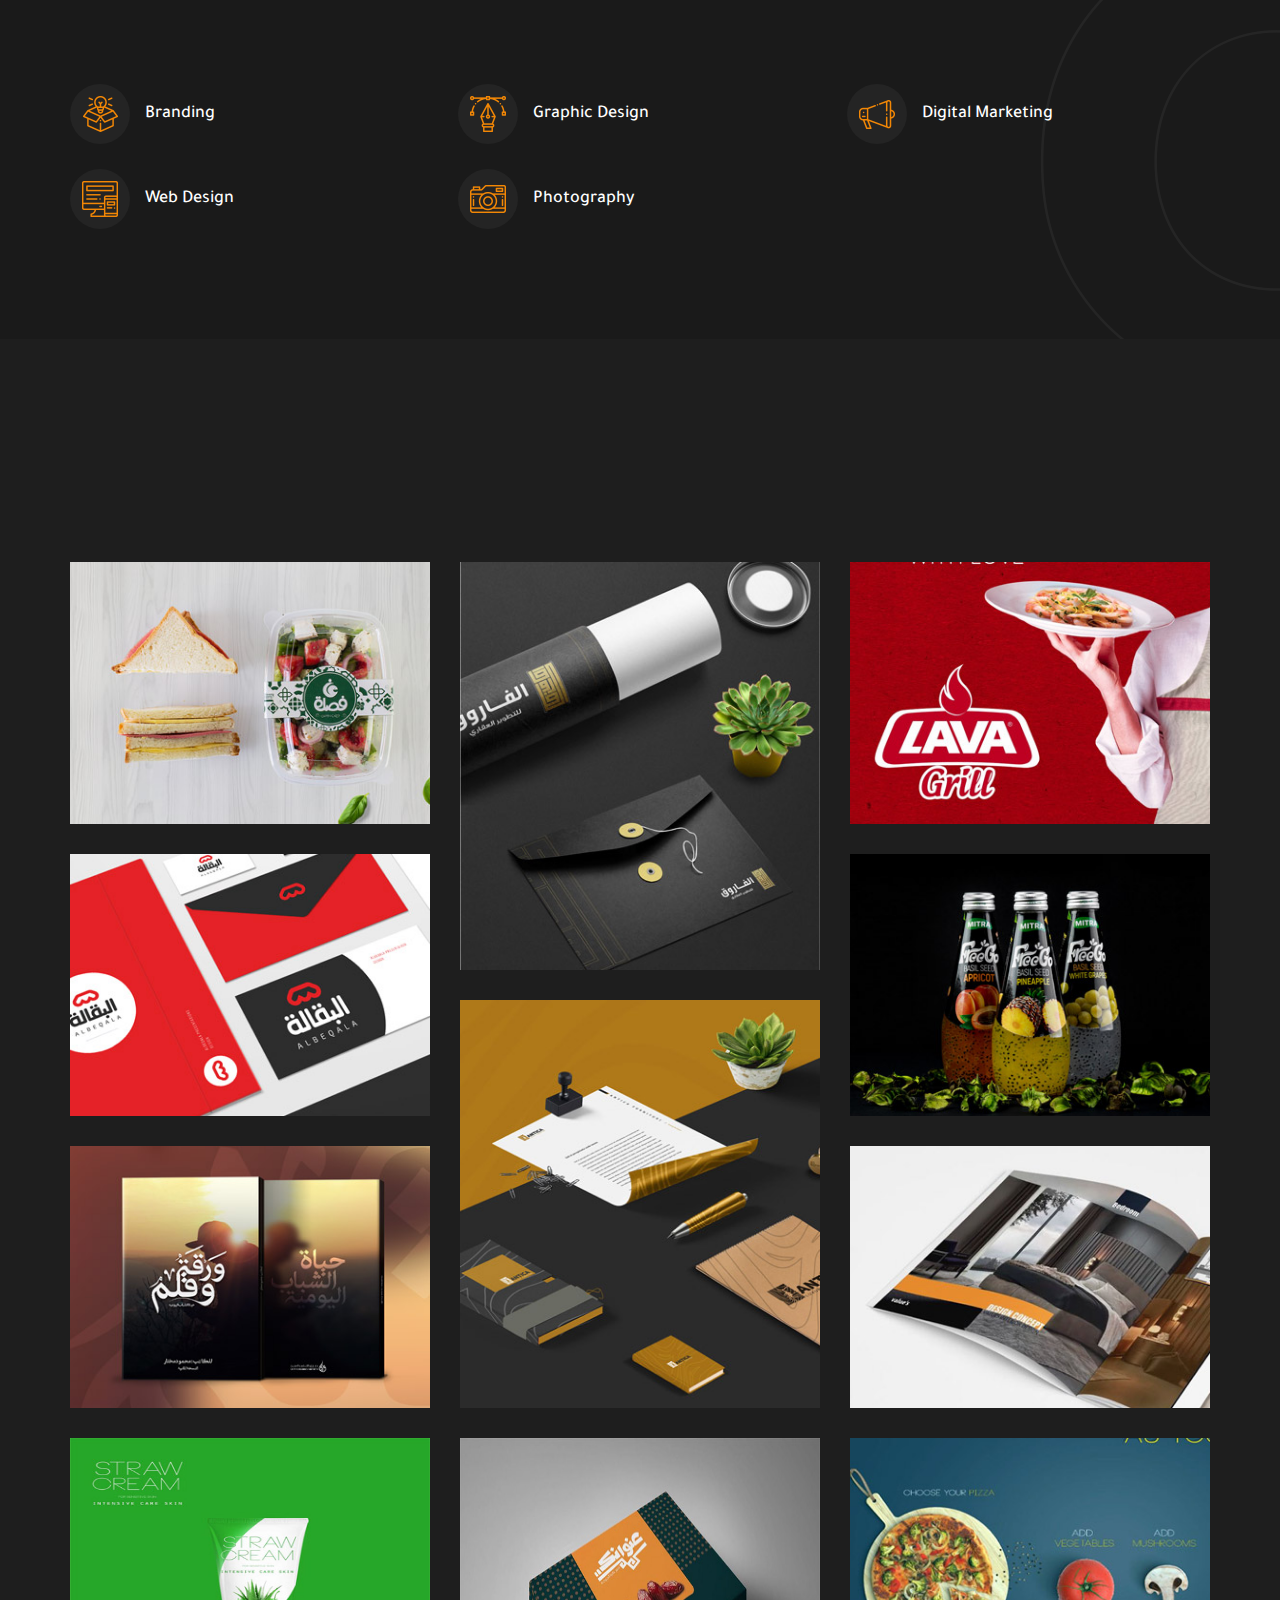
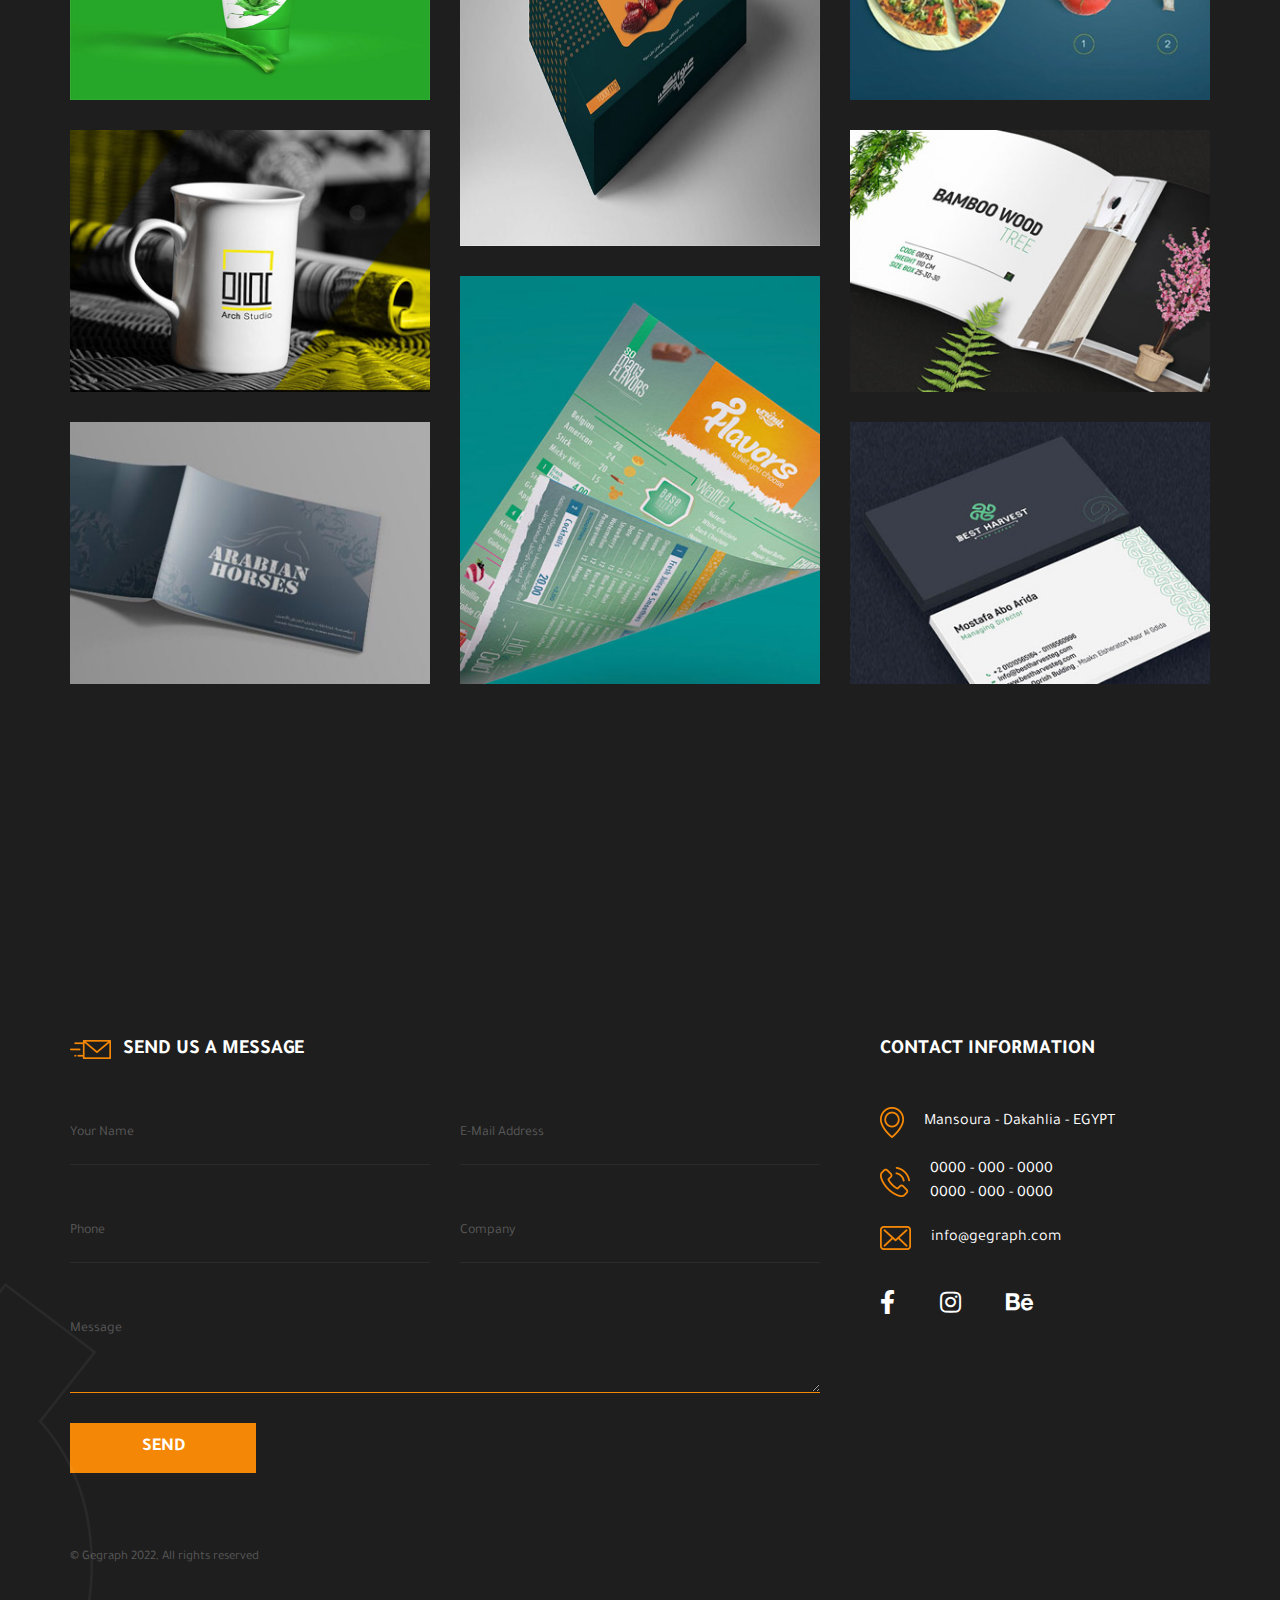
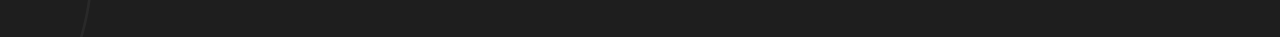
==== commit 93fe5db0: "modify grid" ====
--- a/index.html
+++ b/index.html
@@ -174,229 +174,204 @@
       <div class="container">
         <h2 class="section-head wow fadeInDown" wow-data-delay="5s">Our Works</h2>
         <div class="works-cont">
-          <div class="works-box">
-              <figure class="works-figure">
-                <img
-                  class="works-img img-fluid"
-                  alt="image1"
-                  src="images/ourwork/01.jpg"
-                />
-              </figure>
-            <div class="hover-box">
-              <a href="#">
-                show more
-              </a>
-            </div>
-          </div>
-          <div class="works-box">
-            <figure class="works-figure">
-              <img
-                class="works-img img-fluid"
-                alt="image1"
-                src="images/ourwork/02.jpg"
-              />
-            </figure>
-          <div class="hover-box">
-            <a href="#">
-              show more
-            </a>
-          </div>
-          </div>
-          <div class="works-box">
-            <figure class="works-figure">
-              <img
-                class="works-img img-fluid"
-                alt="image1"
-                src="images/ourwork/03.jpg"
-              />
-            </figure>
-          <div class="hover-box">
-            <a href="#">
-              show more
-            </a>
-          </div>
-          </div>
-          <div class="works-box">
-            <figure class="works-figure">
-              <img
-                class="works-img img-fluid"
-                alt="image1"
-                src="images/ourwork/04.jpg"
-              />
-            </figure>
-          <div class="hover-box">
-            <a href="#">
-              show more
-            </a>
-          </div>
-          </div>
-          <div class="works-box">
-            <figure class="works-figure">
-              <img
-                class="works-img img-fluid"
-                alt="image1"
-                src="images/ourwork/05.jpg"
-              />
-            </figure>
-          <div class="hover-box">
-            <a href="#">
-              show more
-            </a>
-          </div>
-          </div>
-          <div class="works-box">
-            <figure class="works-figure">
-              <img
-                class="works-img img-fluid"
-                alt="image1"
-                src="images/ourwork/06.jpg"
-              />
-            </figure>
-          <div class="hover-box">
-            <a href="#">
-              show more
-            </a>
-          </div>
-          </div>
-          <div class="works-box">
-            <figure class="works-figure">
-              <img
-                class="works-img img-fluid"
-                alt="image1"
-                src="images/ourwork/07.jpg"
-              />
-            </figure>
-          <div class="hover-box">
-            <a href="#">
-              show more
-            </a>
-          </div>
-          </div>
-          <div class="works-box">
-            <figure class="works-figure">
-              <img
-                class="works-img img-fluid"
-                alt="image1"
-                src="images/ourwork/08.jpg"
-              />
-            </figure>
-          <div class="hover-box">
-            <a href="#">
-              show more
-            </a>
-          </div>
-          </div>
-          <div class="works-box">
-            <figure class="works-figure">
-              <img
-                class="works-img img-fluid"
-                alt="image1"
-                src="images/ourwork/09.jpg"
-              />
-            </figure>
-          <div class="hover-box">
-            <a href="#">
-              show more
-            </a>
-          </div>
-          </div>
-          <div class="works-box">
-            <figure class="works-figure">
-              <img
-                class="works-img img-fluid"
-                alt="image1"
-                src="images/ourwork/10.jpg"
-              />
-            </figure>
-          <div class="hover-box">
-            <a href="#">
-              show more
-            </a>
-          </div>
-          </div>
-          <div class="works-box">
-            <figure class="works-figure">
-              <img
-                class="works-img img-fluid"
-                alt="image1"
-                src="images/ourwork/11.jpg"
-              />
-            </figure>
-          <div class="hover-box">
-            <a href="#">
-              show more
-            </a>
-          </div>
-          </div>
-          <div class="works-box">
-            <figure class="works-figure">
-              <img
-                class="works-img img-fluid"
-                alt="image1"
-                src="images/ourwork/12.jpg"
-              />
-            </figure>
-          <div class="hover-box">
-            <a href="#">
-              show more
-            </a>
-          </div>
-          </div>
-          <div class="works-box">
-            <figure class="works-figure">
-              <img
-                class="works-img img-fluid"
-                alt="image1"
-                src="images/ourwork/13.jpg"
-              />
-            </figure>
-          <div class="hover-box">
-            <a href="#">
-              show more
-            </a>
-          </div>
-          </div>
-          <div class="works-box">
-            <figure class="works-figure">
-              <img
-                class="works-img img-fluid"
-                alt="image1"
-                src="images/ourwork/14.jpg"
-              />
-            </figure>
-          <div class="hover-box">
-            <a href="#">
-              show more
-            </a>
-          </div>
-          </div>
-          <div class="works-box">
-            <figure class="works-figure">
-              <img
-                class="works-img img-fluid"
-                alt="image1"
-                src="images/ourwork/15.jpg"
-              />
-            </figure>
-          <div class="hover-box">
-            <a href="#">
-              show more
-            </a>
-          </div>
-          </div>
-          <div class="works-box">
-            <figure class="works-figure">
-              <img
-                class="works-img img-fluid"
-                alt="image1"
-                src="images/ourwork/16.jpg"
-              />
-            </figure>
-          <div class="hover-box">
-            <a href="#">
-              show more
-            </a>
-          </div>
+          <div class="row">
+            <div class="col-lg-4 col-one">
+              <div class="works-box">
+                <a class="gellary-link" data-fancybox="gallery" href="images/ourwork/01.jpg">
+                  <figure class="works-figure">
+                      <img class="works-img img-fluid" alt="image1" src="images/ourwork/01.jpg">
+                  </figure>
+                </a>
+                <div class="hover-box">
+                  <a href="#">
+                    show more
+                  </a>
+                </div>
+              </div>
+              <div class="works-box">
+                <a class="gellary-link" data-fancybox="gallery" href="images/ourwork/04.jpg">
+                  <figure class="works-figure">
+                      <img class="works-img img-fluid" alt="image1" src="images/ourwork/04.jpg">
+                  </figure>
+                </a>
+                <div class="hover-box">
+                  <a href="#">
+                    show more
+                  </a>
+                </div>
+              </div>
+              <div class="works-box">
+                <a class="gellary-link" data-fancybox="gallery" href="images/ourwork/07.jpg">
+                  <figure class="works-figure">
+                      <img class="works-img img-fluid" alt="image1" src="images/ourwork/07.jpg">
+                  </figure>
+                </a>
+                <div class="hover-box">
+                  <a href="#">
+                    show more
+                  </a>
+                </div>
+              </div>
+              <div class="works-box">
+                <a class="gellary-link" data-fancybox="gallery" href="images/ourwork/09.jpg">
+                  <figure class="works-figure">
+                      <img class="works-img img-fluid" alt="image1" src="images/ourwork/09.jpg">
+                  </figure>
+                </a>
+                <div class="hover-box">
+                  <a href="#">
+                    show more
+                  </a>
+                </div>
+              </div>
+              <div class="works-box">
+                <a class="gellary-link" data-fancybox="gallery" href="images/ourwork/12.jpg">
+                  <figure class="works-figure">
+                      <img class="works-img img-fluid" alt="image1" src="images/ourwork/12.jpg">
+                  </figure>
+                </a>
+                <div class="hover-box">
+                  <a href="#">
+                    show more
+                  </a>
+                </div>
+              </div>
+              <div class="works-box">
+                <a class="gellary-link" data-fancybox="gallery" href="images/ourwork/14.jpg">
+                  <figure class="works-figure">
+                      <img class="works-img img-fluid" alt="image1" src="images/ourwork/14.jpg">
+                  </figure>
+                </a>
+                <div class="hover-box">
+                  <a href="#">
+                    show more
+                  </a>
+                </div>
+              </div>
+            </div>
+            <div class="col-lg-4 col-two">
+              <div class="works-box">
+                <a class="gellary-link" data-fancybox="gallery" href="images/ourwork/02.jpg">
+                  <figure class="works-figure">
+                      <img class="works-img img-fluid" alt="image1" src="images/ourwork/02.jpg">
+                  </figure>
+                </a>
+                <div class="hover-box">
+                  <a href="#">
+                    show more
+                  </a>
+                </div>
+              </div>
+              <div class="works-box">
+                <a class="gellary-link" data-fancybox="gallery" href="images/ourwork/05.jpg">
+                  <figure class="works-figure">
+                      <img class="works-img img-fluid" alt="image1" src="images/ourwork/05.jpg">
+                  </figure>
+                </a>
+                <div class="hover-box">
+                  <a href="#">
+                    show more
+                  </a>
+                </div>
+              </div>
+              <div class="works-box">
+                <a class="gellary-link" data-fancybox="gallery" href="images/ourwork/10.jpg">
+                  <figure class="works-figure">
+                      <img class="works-img img-fluid" alt="image1" src="images/ourwork/10.jpg">
+                  </figure>
+                </a>
+                <div class="hover-box">
+                  <a href="#">
+                    show more
+                  </a>
+                </div>
+              </div>
+              <div class="works-box">
+                <a class="gellary-link" data-fancybox="gallery" href="images/ourwork/16.jpg">
+                  <figure class="works-figure">
+                      <img class="works-img img-fluid" alt="image1" src="images/ourwork/16.jpg">
+                  </figure>
+                </a>
+                <div class="hover-box">
+                  <a href="#">
+                    show more
+                  </a>
+                </div>
+              </div>
+            </div>
+            <div class="col-lg-4 col-one">
+              <div class="works-box">
+                <a class="gellary-link" data-fancybox="gallery" href="images/ourwork/03.jpg">
+                  <figure class="works-figure">
+                      <img class="works-img img-fluid" alt="image1" src="images/ourwork/03.jpg">
+                  </figure>
+                </a>
+                <div class="hover-box">
+                  <a href="#">
+                    show more
+                  </a>
+                </div>
+              </div>
+              <div class="works-box">
+                <a class="gellary-link" data-fancybox="gallery" href="images/ourwork/06.jpg">
+                  <figure class="works-figure">
+                      <img class="works-img img-fluid" alt="image1" src="images/ourwork/06.jpg">
+                  </figure>
+                </a>
+                <div class="hover-box">
+                  <a href="#">
+                    show more
+                  </a>
+                </div>
+              </div>
+              <div class="works-box">
+                <a class="gellary-link" data-fancybox="gallery" href="images/ourwork/08.jpg">
+                  <figure class="works-figure">
+                      <img class="works-img img-fluid" alt="image1" src="images/ourwork/08.jpg">
+                  </figure>
+                </a>
+                <div class="hover-box">
+                  <a href="#">
+                    show more
+                  </a>
+                </div>
+              </div>
+              <div class="works-box">
+                <a class="gellary-link" data-fancybox="gallery" href="images/ourwork/11.jpg">
+                  <figure class="works-figure">
+                      <img class="works-img img-fluid" alt="image1" src="images/ourwork/11.jpg">
+                  </figure>
+                </a>
+                <div class="hover-box">
+                  <a href="#">
+                    show more
+                  </a>
+                </div>
+              </div>
+              <div class="works-box">
+                <a class="gellary-link" data-fancybox="gallery" href="images/ourwork/13.jpg">
+                  <figure class="works-figure">
+                      <img class="works-img img-fluid" alt="image1" src="images/ourwork/13.jpg">
+                  </figure>
+                </a>
+                <div class="hover-box">
+                  <a href="#">
+                    show more
+                  </a>
+                </div>
+              </div><div class="works-box">
+                <a class="gellary-link" data-fancybox="gallery" href="images/ourwork/15.jpg">
+                  <figure class="works-figure">
+                      <img class="works-img img-fluid" alt="image1" src="images/ourwork/15.jpg">
+                  </figure>
+                </a>
+                <div class="hover-box">
+                  <a href="#">
+                    show more
+                  </a>
+                </div>
+              </div>
+            </div>
           </div>
         </div>
       </div>
--- a/css/style.css
+++ b/css/style.css
@@ -46,7 +46,7 @@
 .top-header a {
   text-decoration: none;
 }
-.show-icons{
+.show-icons {
   display: flex;
   align-items: center;
 }
@@ -84,7 +84,7 @@
   margin: 0;
   padding: 0;
 }
-.fixed-nav{
+.fixed-nav {
   background-color: var(--back-color);
 }
 /* .fixed-nav .nav-header li a {
@@ -94,7 +94,7 @@
 .fixed-nav .nav-header li a:hover {
   color: var(--back-color);
 } */
-.fixed-nav .nav-header figure img{
+.fixed-nav .nav-header figure img {
   max-width: 100px;
 }
 .nav-header figure {
@@ -130,11 +130,13 @@
   content: "";
   font-family: "font Awesome 5 Free";
   font-weight: 900;
+  color: var(--sec-color);
 }
 .close-bars::after {
   content: "";
   font-family: "font Awesome 5 Free";
   font-weight: 900;
+  color: #fff;
 }
 /*                          header section                     */
 /*                            main                           */
@@ -145,18 +147,18 @@
   background-repeat: no-repeat;
   background-size: cover;
 }
-main::after{
+main::after {
   content: "";
   position: absolute;
   top: 0;
   left: 0;
   width: 100%;
   height: 100%;
-  background-color: rgb(30, 30, 30);
-  opacity: 0.671;
+  background-color: rgba(30, 30, 30, .671);
+  /* opacity: 0.671; */
   z-index: 1;
 }
-.main-cont-relative{
+.main-cont-relative {
   position: relative;
   height: 100vh;
 }
@@ -179,16 +181,16 @@
   margin-bottom: 25px;
   transition: all 0.3s ease-in-out;
 }
-main .main-captions span{
+main .main-captions span {
   color: var(--main-hover);
   margin-inline-start: -20px;
 }
-.link-btn-cont{
+.link-btn-cont {
   display: flex;
   align-items: center;
   justify-content: center;
 }
-.link-btn{
+.link-btn {
   display: flex;
   align-items: center;
   justify-content: center;
@@ -201,19 +203,19 @@
   color: var(--main-color);
   transition: all 0.3s ease-in-out;
 }
-.first-btn{
+.first-btn {
   border: 2px solid rgba(255, 255, 255, 0.5);
   margin-inline-end: 20px;
 }
-.first-btn:hover{
+.first-btn:hover {
   background-color: var(--main-color);
   text-decoration: none;
   color: #1e1e1e;
 }
-.second-btn{
+.second-btn {
   background-color: var(--main-hover);
 }
-.second-btn:hover{
+.second-btn:hover {
   background-color: #f4872d;
   color: var(--main-color);
   text-decoration: none;
@@ -233,129 +235,138 @@
   background-color: transparent;
   padding: 0;
   display: block;
-  outline: none!important;
+  margin: 0;
+  outline: none !important;
   transition: 0.5s;
 }
 .header-scroll-down-butt:after {
   content: "";
   display: block;
   position: absolute;
-  top: 5px;
+  bottom: 2px;
   left: 45%;
   -webkit-transform: translateX(-50%);
   transform: translateX(-50%);
   width: 2px;
-  height: 9px;
+  height: 7px;
   background-color: rgba(255, 255, 255, 0.5);
   border-radius: 1.5px;
   -webkit-animation: sdb10 2s infinite;
   animation: sdb10 2s infinite;
-}
-@-webkit-keyframes sdb10 {
+  -webkit-animation-name: sdb10;
+          animation-name: sdb10;
+  -webkit-animation-duration: 2s;
+          animation-duration: 2s;
+  -webkit-animation-iteration-count: infinite;
+          animation-iteration-count: infinite;
+  -webkit-animation-timing-function: linear;
+          animation-timing-function: linear;
+}
+@-webkit-keyframes sdb10  {
   0% {
-    -webkit-transform: translate(0, 0);
-    opacity: 0;
-  }
-  40% {
-    opacity: 1;
-  }
-  80% {
-    -webkit-transform: translate(0, 20px);
-    opacity: 0;
+    -webkit-transform: translateY(-15px);
+  }
+  50% {
+    -webkit-transform: translateY(-5px);
+  }
+  75% {
+    -webkit-transform: translateY(-20px);
   }
   100% {
-    opacity: 1;
-  }
-}
-@keyframes sdb10 {
+    -webkit-transform: translateY(-15px);
+  }
+}
+
+@keyframes sdb10  {
   0% {
-    transform: translate(0, 0);
-    opacity: 0;
-  }
-  40% {
-    opacity: 1;
-  }
-  80% {
-    transform: translate(0, 20px);
-    opacity: 0;
+            transform: translateY(-15px);
+  }
+  50% {
+            transform: translateY(-5px);
+  }
+  75% {
+    transform: translateY(-20px);
   }
   100% {
-    opacity: 0;
+            transform: translateY(-15px);
   }
 }
 @media (max-width: 767px) {
   main,
-  .main-cont-relative{
+  .main-cont-relative {
     height: 90vh;
   }
-  main .main-cont{
+  main .main-cont {
     width: 100%;
   }
-  main .main-captions{
+  main .main-captions {
     font-size: 36px;
+  }
+  main .main-captions span{
+    margin-inline-start: -10px;
   }
 }
 /*                            main                           */
 /*                      about-us-section                      */
-.about-us{
+.about-us {
   background-color: var(--back-color);
   padding: 100px 0;
 }
-.about-us-cont{
+.about-us-cont {
   display: flex;
   align-items: center;
   justify-content: space-between;
 }
-.about-img-cont{
+.about-img-cont {
   text-align: center;
   width: 50%;
   margin-inline-end: 15px;
 }
-.about-us-content{
+.about-us-content {
   width: 50%;
   margin-inline-start: 15px;
 }
-.about-us-pargh{
+.about-us-pargh {
   font-weight: 400;
   font-size: 18px;
   color: var(--main-color);
   margin-bottom: 50px;
   text-align: start;
 }
-.about-us .link-btn-cont{
+.about-us .link-btn-cont {
   justify-content: start;
 }
 @media (max-width: 767px) {
-  .about-us{
+  .about-us {
     padding: 50px 0;
   }
-  .about-us-cont{
+  .about-us-cont {
     flex-direction: column;
   }
-  .about-img-cont{
+  .about-img-cont {
     width: 100%;
     margin: 0 0 30px;
   }
-  .about-us-content{
+  .about-us-content {
     width: 100%;
     margin: 0;
   }
-  .about-us-pargh{
+  .about-us-pargh {
     text-align: center;
   }
-  .about-us .link-btn-cont{
+  .about-us .link-btn-cont {
     justify-content: center;
   }
 }
 /*                      about-us-section                      */
 /*                      services-section                      */
-.services{
-  padding: 110px 0; 
+.services {
+  padding: 110px 0;
   background-color: #1a1a1a;
   position: relative;
   overflow: hidden;
 }
-.services::after{
+.services::after {
   content: "";
   background: url(../images/icons/after.png);
   position: absolute;
@@ -364,12 +375,12 @@
   width: 242px;
   height: 1173px;
 }
-html[dir="rtl"] .services::after{
+html[dir="rtl"] .services::after {
   right: auto;
   left: 0;
   transform: scaleX(-1);
 }
-.section-head{
+.section-head {
   text-transform: uppercase;
   text-align: start;
   font-family: "montserrat";
@@ -377,17 +388,17 @@
   color: var(--main-color);
   margin-bottom: 60px;
 }
-.services-cont{
+.services-cont {
   display: grid;
-  grid-template-columns: repeat(3,1fr);
+  grid-template-columns: repeat(3, 1fr);
   gap: 25px;
 }
-.services-box{
+.services-box {
   overflow: hidden;
   width: 100%;
   display: flex;
 }
-.services-ancor{
+.services-ancor {
   display: inline-flex;
   align-items: center;
   color: var(--main-color);
@@ -396,7 +407,7 @@
   text-transform: capitalize;
   transition: all 0.3s ease-in-out;
 }
-.services-img{
+.services-img {
   display: flex;
   align-items: center;
   justify-content: center;
@@ -408,51 +419,83 @@
   margin-bottom: 0;
   transition: all 0.3s ease-in-out;
 }
-.services-ancor:hover{
+.services-ancor:hover {
   text-decoration: none;
   color: var(--main-hover);
 }
-.services-ancor:hover .services-img{
+.services-ancor:hover .services-img {
   background-color: var(--main-hover);
 }
-.services-img img{
-  filter: invert(61%) sepia(20%) saturate(3602%) hue-rotate(355deg) brightness(94%) contrast(103%);
-  transition: all 0.3s ease-in-out;
-}
-.services-ancor:hover .services-img img{
-  filter: invert(100%) sepia(0%) saturate(7500%) hue-rotate(155deg) brightness(100%) contrast(100%);
+.services-img img {
+  filter: invert(61%) sepia(20%) saturate(3602%) hue-rotate(355deg)
+    brightness(94%) contrast(103%);
+  transition: all 0.3s ease-in-out;
+}
+.services-ancor:hover .services-img img {
+  filter: invert(100%) sepia(0%) saturate(7500%) hue-rotate(155deg)
+    brightness(100%) contrast(100%);
 }
 @media (max-width: 767px) {
-  .services{
+  .services {
     padding: 50px 0;
   }
-  .section-head{
+  .section-head {
     text-align: center;
   }
-  .services::after{
+  .services::after {
     display: none;
   }
-  .services-cont{
-    grid-template-columns: repeat(2,1fr);
+  .services-cont {
+    grid-template-columns: repeat(2, 1fr);
+  }
+  .services-box {
+    justify-content: center;
+  }
+  .services-ancor {
+    flex-direction: column;
+    justify-content: center;
+  }
+  .services-img{
+    margin: 0 auto;
+    margin-bottom: 15px;
   }
 }
 /*                      services-section                      */
 /*                      works-section                      */
-.works{
+.works {
   padding: 120px 0;
   background-color: var(--back-color);
 }
-.works-cont{
-  display: grid;
-  grid-template-columns: repeat(3, 1fr);
-  gap: 30px;
-}
-.works-box{
+/* .works-cont {
+} */
+.works-box {
   overflow: hidden;
   width: 100%;
   position: relative;
-}
-.hover-box{
+  margin-bottom: 30px;
+}
+.works-box figure{
+  margin: 0;
+}
+.works-cont .col-one figure{
+  overflow: hidden;
+  padding-top: 72.77777777777778%;
+  position: relative;
+}
+.works-cont .col-one figure img,
+.works-cont .col-two figure img{
+  position: absolute;
+  top: 0;
+  left: 0;
+  width: 100%;
+  height: 100%;
+}
+.works-cont .col-two figure{
+  overflow: hidden;
+  padding-top: 113.3333333333333%;
+  position: relative;
+}
+.hover-box {
   opacity: 0;
   visibility: hidden;
   position: absolute;
@@ -463,14 +506,14 @@
   left: 0;
   width: 100%;
   height: 100%;
-  background-color: rgba(244, 135, 5, .9);
-  transition: all .3s ease-in-out;
-}
-.works-box:hover .hover-box{
+  background-color: rgba(244, 135, 5, 0.9);
+  transition: all 0.3s ease-in-out;
+}
+.works-box:hover .hover-box {
   opacity: 1;
   visibility: visible;
 }
-.hover-box a{
+.hover-box a {
   display: flex;
   align-items: center;
   justify-content: center;
@@ -481,26 +524,17 @@
   font-size: 14px;
   text-transform: uppercase;
   color: var(--main-hover);
-  transition: all .3s ease-in-out;
-}
-.hover-box a:hover{
-  text-decoration: none;
-}
-.works-box:nth-of-type(2){
-  grid-row: 1/3;
-  grid-column: 2;
-}
-.works-box:nth-of-type(5){
-  grid-row: 3/5;
-  grid-column: 2;
+  transition: all 0.3s ease-in-out;
+}
+.hover-box a:hover {
+  text-decoration: none;
 }
 @media (max-width: 767px) {
-  .works{
+  .works {
     padding: 50px 0;
   }
 }
 /*                      works-section                      */
-
 
 /*                                   footer                            */
 footer {
@@ -509,7 +543,7 @@
   position: relative;
   overflow: hidden;
 }
-footer::after{
+footer::after {
   content: "";
   background: url(../images/footer-after.png);
   position: absolute;
@@ -518,7 +552,7 @@
   width: 97px;
   height: 354px;
 }
-html[dir="rtl"] footer::after{
+html[dir="rtl"] footer::after {
   left: auto;
   right: 0;
   transform: scaleX(-1);
@@ -526,7 +560,7 @@
 footer a {
   text-decoration: none;
 }
-.foot-head{
+.foot-head {
   text-transform: uppercase;
   font-weight: 700;
   font-size: 20px;
@@ -534,21 +568,21 @@
   color: var(--main-color);
   margin-bottom: 45px;
 }
-.foot-form{
+.foot-form {
   margin-bottom: 75px;
 }
-.form-title{
+.form-title {
   display: flex;
   align-items: center;
   margin-bottom: 45px;
 }
-.form-title .foot-head{
+.form-title .foot-head {
   margin: 0;
 }
-.form-title img{
+.form-title img {
   margin-inline-end: 12px;
 }
-.form-group{
+.form-group {
   position: relative;
   margin-bottom: 0;
 }
@@ -566,7 +600,7 @@
   -webkit-transition: all 0.3s ease-in-out;
   transition: all 0.3s ease-in-out;
 }
-html[dir="rtl"] .form-group label{
+html[dir="rtl"] .form-group label {
   left: auto;
   right: 0;
 }
@@ -591,28 +625,30 @@
   height: calc(3.5rem + 2px);
   line-height: 1.25;
 }
-.form-group textarea{
+.form-group textarea {
   height: calc(5.5rem + 2px);
   line-height: 1.25;
   margin-bottom: 20px;
 }
 .form-group input:focus,
-.form-group textarea{
+.form-group textarea {
   border-color: var(--main-hover);
 }
 .form-group input::placeholder,
 .form-group textarea::placeholder {
   color: transparent;
 }
-.form-group input:focus, .form-group input:focus:not(:placeholder-shown),
-.form-group textarea, .form-group textarea:focus:not(:placeholder-shown){
+.form-group input:focus,
+.form-group input:focus:not(:placeholder-shown),
+.form-group textarea,
+.form-group textarea:focus:not(:placeholder-shown) {
   padding-top: 1.625rem;
   padding-bottom: 0.625rem;
 }
-.form-group>input:focus~label,
-.form-group>input:not(:placeholder-shown)~label,
-.form-group>textarea:focus~label,
-.form-group>textarea:not(:placeholder-shown)~label{
+.form-group > input:focus ~ label,
+.form-group > input:not(:placeholder-shown) ~ label,
+.form-group > textarea:focus ~ label,
+.form-group > textarea:not(:placeholder-shown) ~ label {
   transform: translateY(-0.5rem) translateX(0.15rem);
 }
 .foot-form input[type="submit"] {
@@ -630,20 +666,20 @@
   background-color: var(--main-hover);
   transition: all 0.3s ease-in-out;
 }
-.foot-form input[type="submit"]:hover{
+.foot-form input[type="submit"]:hover {
   background-color: #f4872d;
   color: var(--main-color);
   text-decoration: none;
 }
-.foot-link-cont{
+.foot-link-cont {
   display: flex;
   flex-direction: column;
   margin-bottom: 20px;
 }
-.foot-info{
+.foot-info {
   padding-inline-start: 30px;
 }
-.foot-link{
+.foot-link {
   display: inline-flex;
   align-items: center;
   margin-bottom: 20px;
@@ -652,11 +688,11 @@
   color: var(--main-color);
   transition: all 0.3s ease-in-out;
 }
-.call-cont{
+.call-cont {
   display: flex;
   flex-direction: column;
 }
-.call-cont a{
+.call-cont a {
   display: inline-flex;
   align-items: center;
   font-weight: 400;
@@ -665,28 +701,28 @@
   transition: all 0.3s ease-in-out;
 }
 .foot-link:hover,
-.call-cont a:hover{
+.call-cont a:hover {
   color: var(--main-hover);
   text-decoration: none;
 }
-.foot-icon{
+.foot-icon {
   margin-inline-end: 20px;
 }
-.social-links{
+.social-links {
   display: flex;
   align-items: center;
   justify-content: start;
 }
-.social-links a{
+.social-links a {
   font-size: 24px;
   color: var(--main-color);
   margin-inline-end: 45px;
   transition: all 0.3s ease-in-out;
 }
-.social-links a:last-of-type{
+.social-links a:last-of-type {
   margin-inline-end: 0;
 }
-.social-links a:hover{
+.social-links a:hover {
   color: var(--main-hover);
   text-decoration: none;
 }
@@ -699,29 +735,29 @@
   color: #595959;
 }
 @media (max-width: 767px) {
-  footer::after{
+  footer::after {
     display: none;
   }
-  .form-title{
+  .form-title {
     justify-content: center;
   }
-  .foot-form input[type="submit"]{
+  .foot-form input[type="submit"] {
     margin: 0 auto;
   }
-  .foot-info{
+  .foot-info {
     padding-inline-start: 0;
   }
-  .foot-head{
+  .foot-head {
     text-align: center;
   }
-  .foot-link-cont{
+  .foot-link-cont {
     align-items: center;
   }
-  .social-links{
+  .social-links {
     justify-content: center;
     margin-bottom: 15px;
   }
-  .copy-right{
+  .copy-right {
     justify-content: center;
   }
 }
@@ -732,10 +768,13 @@
 @media (max-width: 991px) {
   .show-icons .menu-bars {
     display: block;
-  }
-  .show-icons .lang-ancor{
+    position: relative;
+    z-index: 300;
+  }
+  .show-icons .lang-ancor {
     margin-inline-end: 15px;
   }
+  .fixed-nav .nav-header figure img,
   .nav-header figure img {
     max-width: 90px;
   }
@@ -756,34 +795,41 @@
   .nav-head .close-btn {
     color: #fff;
     font-size: 24px;
+    display: none;
   }
   .navgition {
     display: block;
     position: fixed;
     padding: 30px 15px;
     padding-top: 0;
-    left: -200%;
-    top: -200%;
+    left: 0;
+    top: 0;
     bottom: 0;
     width: 100%;
     height: 100%;
+    opacity: 0;
+    visibility: hidden;
+    clip-path: circle(10.9% at 16% 16%);
     background-color: rgba(30, 30, 30, 0.95);
     transition: 0.4s;
     z-index: 200;
     overflow-y: auto;
     transition: all 0.3s ease-in-out;
   }
-  html[dir="rtl"] .navgition {
-    left: 0;
-    right: -200%;
+  html[dir="ltr"] .navgition {
+    clip-path: circle(11.2% at 86% 14%);
   }
   .reset-left {
     left: 0;
     top: 0;
-  }
-  html[dir="rtl"] .reset-left {
-    right: 0;
-  }
+    clip-path: circle(139.6% at 9% 15%);
+    visibility: visible;
+    opacity: 1;
+  }
+  html[dir="ltr"] .reset-left{
+    clip-path: circle(121.2% at 86% 14%);
+  }
+  
   .nav-head {
     display: flex;
     height: auto;
@@ -870,3 +916,6 @@
     max-width: 1170px;
   }
 }
+
+.grid-item { width:33.333%; }
+.grid-item--width2 { width: 33.3333%; }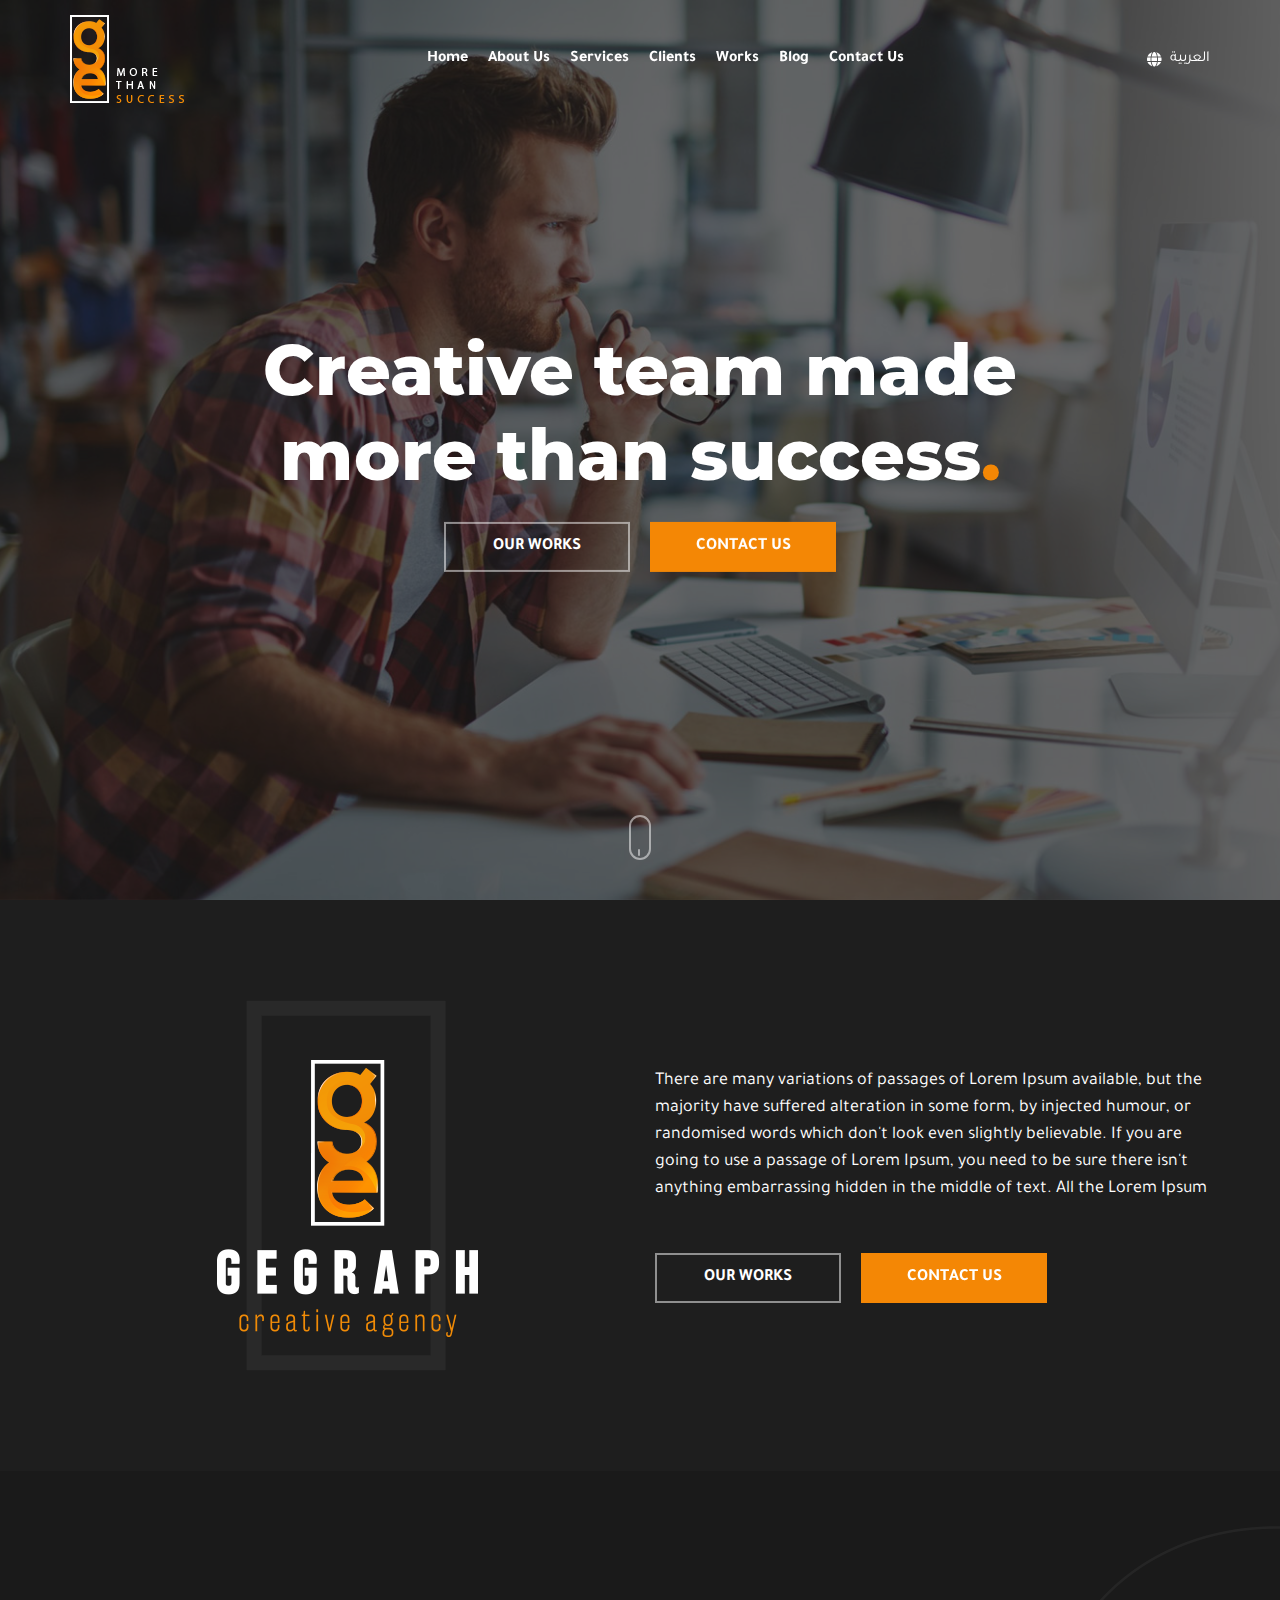
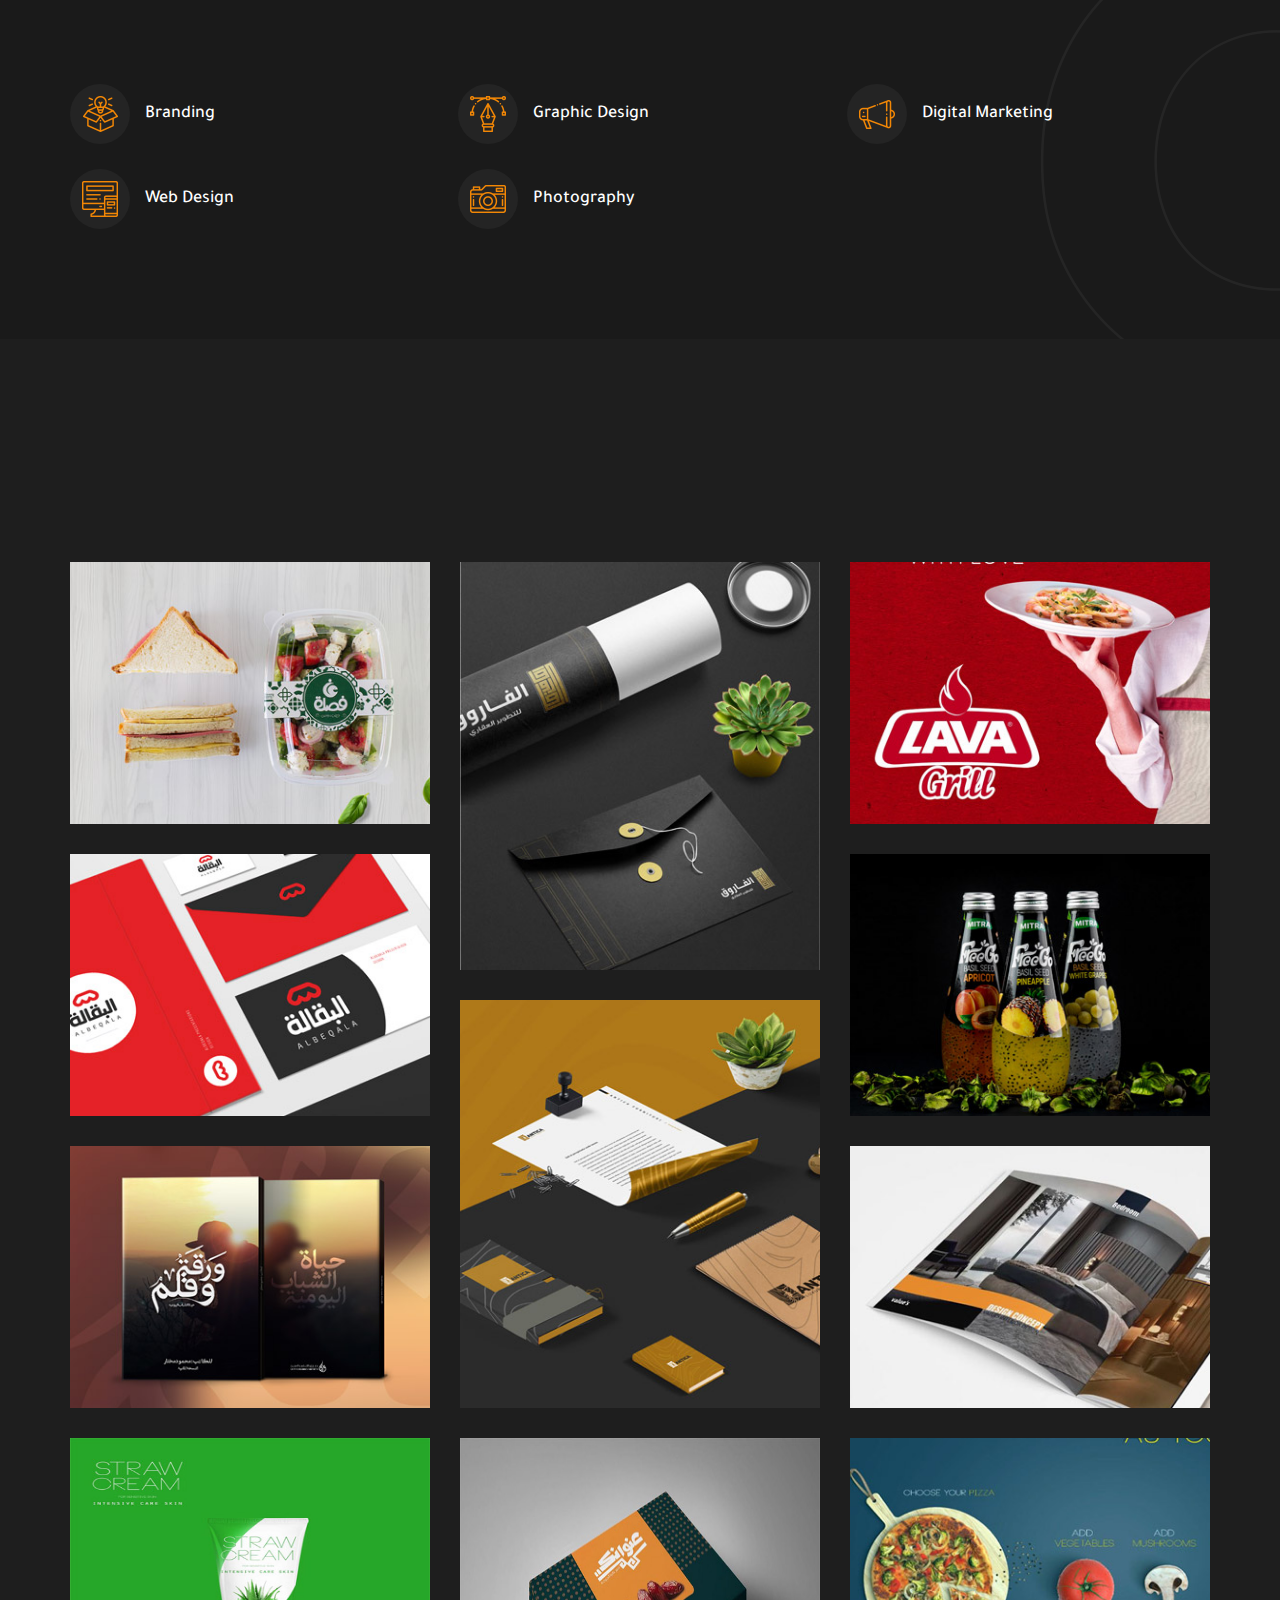
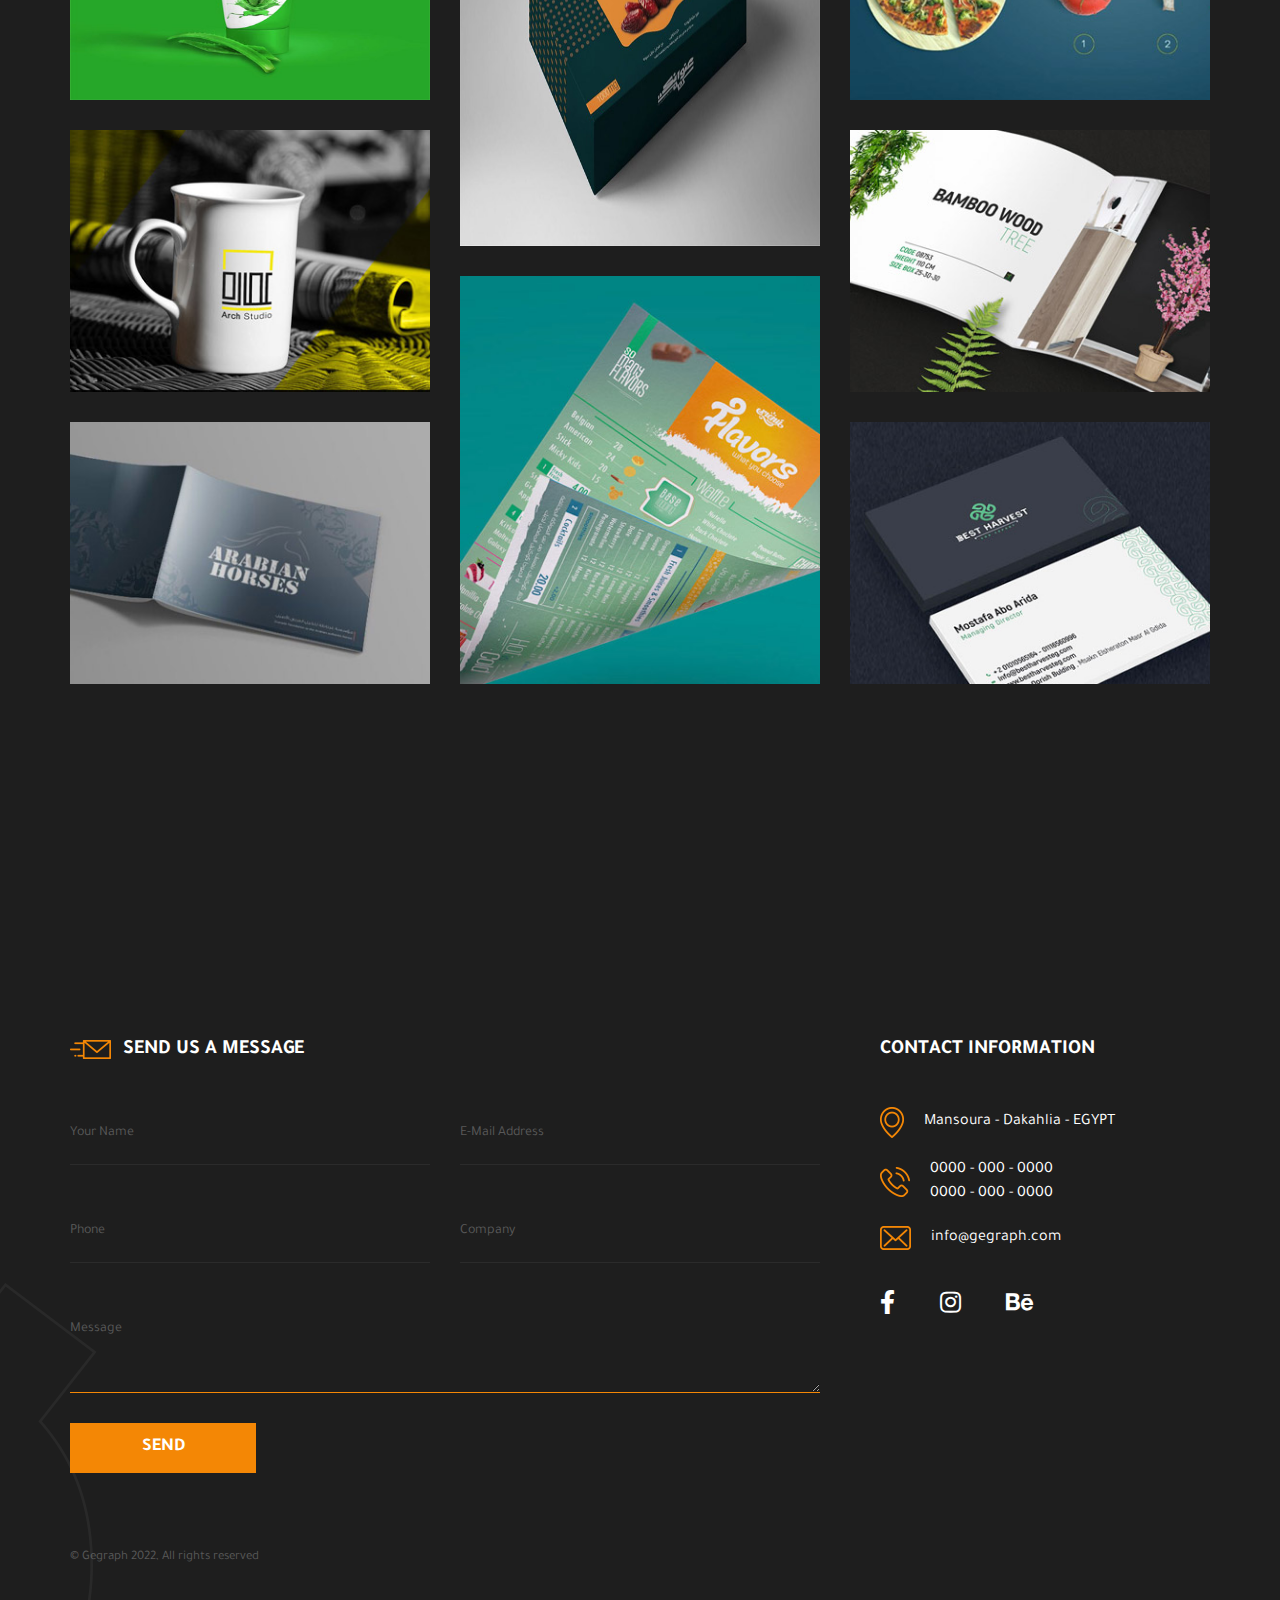
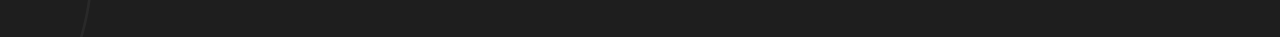
==== commit a97ca9e7: "modify grid" ====
--- a/index.html
+++ b/index.html
@@ -424,7 +424,7 @@
                       </div>
                     </div>
                   </div>
-                  <input type="submit" value="send">
+                  <button class="form-submit" type="submit" value="send">Send</button>
                 </form>
               </div>
             </div>
--- a/css/style.css
+++ b/css/style.css
@@ -114,7 +114,7 @@
 .show-icons .lang-ancor {
   display: flex;
   align-items: center;
-  color: var(--sec-color);
+  color: var(--main-color);
   font-size: 15px;
   font-weight: 400;
   text-transform: capitalize;
@@ -130,7 +130,7 @@
   content: "";
   font-family: "font Awesome 5 Free";
   font-weight: 900;
-  color: var(--sec-color);
+  color: var(--main-color);
 }
 .close-bars::after {
   content: "";
@@ -154,7 +154,7 @@
   left: 0;
   width: 100%;
   height: 100%;
-  background-color: rgba(30, 30, 30, .671);
+  background-color: rgba(30, 30, 30, 0.671);
   /* opacity: 0.671; */
   z-index: 1;
 }
@@ -214,10 +214,40 @@
 }
 .second-btn {
   background-color: var(--main-hover);
+  position: relative;
+  display: inline-flex;
+  -webkit-transform: perspective(1px) translateZ(0);
+  transform: perspective(1px) translateZ(0);
+  position: relative;
+  -webkit-transition-property: color;
+  transition-property: color;
+  -webkit-transition-duration: 0.3s;
+  transition-duration: 0.3s;
+}
+.second-btn:before {
+  content: "";
+  position: absolute;
+  z-index: -1;
+  top: 0;
+  left: 0;
+  right: 0;
+  bottom: 0;
+  background: var(--main-color);
+  -webkit-transform: scale(0);
+  transform: scale(0);
+  -webkit-transition-property: transform;
+  transition-property: transform;
+  -webkit-transition-duration: 0.3s;
+  transition-duration: 0.3s;
+  -webkit-transition-timing-function: ease-out;
+  transition-timing-function: ease-out;
+}
+.second-btn:hover:before {
+  -webkit-transform: scale(1);
+  transform: scale(1);
 }
 .second-btn:hover {
-  background-color: #f4872d;
-  color: var(--main-color);
+  color: var(--main-hover);
   text-decoration: none;
 }
 /*button down*/
@@ -254,15 +284,15 @@
   -webkit-animation: sdb10 2s infinite;
   animation: sdb10 2s infinite;
   -webkit-animation-name: sdb10;
-          animation-name: sdb10;
+  animation-name: sdb10;
   -webkit-animation-duration: 2s;
-          animation-duration: 2s;
+  animation-duration: 2s;
   -webkit-animation-iteration-count: infinite;
-          animation-iteration-count: infinite;
+  animation-iteration-count: infinite;
   -webkit-animation-timing-function: linear;
-          animation-timing-function: linear;
-}
-@-webkit-keyframes sdb10  {
+  animation-timing-function: linear;
+}
+@-webkit-keyframes sdb10 {
   0% {
     -webkit-transform: translateY(-15px);
   }
@@ -277,18 +307,18 @@
   }
 }
 
-@keyframes sdb10  {
+@keyframes sdb10 {
   0% {
-            transform: translateY(-15px);
+    transform: translateY(-15px);
   }
   50% {
-            transform: translateY(-5px);
+    transform: translateY(-5px);
   }
   75% {
     transform: translateY(-20px);
   }
   100% {
-            transform: translateY(-15px);
+    transform: translateY(-15px);
   }
 }
 @media (max-width: 767px) {
@@ -302,7 +332,7 @@
   main .main-captions {
     font-size: 36px;
   }
-  main .main-captions span{
+  main .main-captions span {
     margin-inline-start: -10px;
   }
 }
@@ -455,7 +485,7 @@
     flex-direction: column;
     justify-content: center;
   }
-  .services-img{
+  .services-img {
     margin: 0 auto;
     margin-bottom: 15px;
   }
@@ -474,23 +504,23 @@
   position: relative;
   margin-bottom: 30px;
 }
-.works-box figure{
+.works-box figure {
   margin: 0;
 }
-.works-cont .col-one figure{
+.works-cont .col-one figure {
   overflow: hidden;
   padding-top: 72.77777777777778%;
   position: relative;
 }
 .works-cont .col-one figure img,
-.works-cont .col-two figure img{
+.works-cont .col-two figure img {
   position: absolute;
   top: 0;
   left: 0;
   width: 100%;
   height: 100%;
 }
-.works-cont .col-two figure{
+.works-cont .col-two figure {
   overflow: hidden;
   padding-top: 113.3333333333333%;
   position: relative;
@@ -651,10 +681,9 @@
 .form-group > textarea:not(:placeholder-shown) ~ label {
   transform: translateY(-0.5rem) translateX(0.15rem);
 }
-.foot-form input[type="submit"] {
-  display: flex;
-  align-items: center;
-  justify-content: center;
+.foot-form .form-submit {
+  display: inline-block;
+  align-items: center;
   width: 186px;
   height: 50px;
   text-transform: uppercase;
@@ -665,11 +694,39 @@
   color: var(--main-color);
   background-color: var(--main-hover);
   transition: all 0.3s ease-in-out;
-}
-.foot-form input[type="submit"]:hover {
-  background-color: #f4872d;
-  color: var(--main-color);
-  text-decoration: none;
+  position: relative;
+  z-index: 1;
+
+  /* -webkit-transform: perspective(1px) translateZ(0);
+  transform: perspective(1px) translateZ(0);
+  -webkit-transition-property: color;
+  transition-property: color;
+  -webkit-transition-duration: 0.3s;
+  transition-duration: 0.3s; */
+}
+.foot-form .form-submit:before {
+  content: "";
+  position: absolute;
+  display: inline-block;
+  width: 100%;
+  height: 100%;
+  z-index: -1;
+  top: 0;
+  left: 0;
+  right: 0;
+  bottom: 0;
+  background-color: #fff;
+  -webkit-transform: scale(0);
+  transform: scale(0);
+  transition: 0.3s ease;
+}
+.foot-form .form-submit:hover{
+  color: var(--main-hover);
+  text-decoration: none;
+}
+.foot-form .form-submit:hover:before {
+  -webkit-transform: scale(1);
+  transform: scale(1);
 }
 .foot-link-cont {
   display: flex;
@@ -826,10 +883,10 @@
     visibility: visible;
     opacity: 1;
   }
-  html[dir="ltr"] .reset-left{
+  html[dir="ltr"] .reset-left {
     clip-path: circle(121.2% at 86% 14%);
   }
-  
+
   .nav-head {
     display: flex;
     height: auto;
@@ -917,5 +974,9 @@
   }
 }
 
-.grid-item { width:33.333%; }
-.grid-item--width2 { width: 33.3333%; }+.grid-item {
+  width: 33.333%;
+}
+.grid-item--width2 {
+  width: 33.3333%;
+}
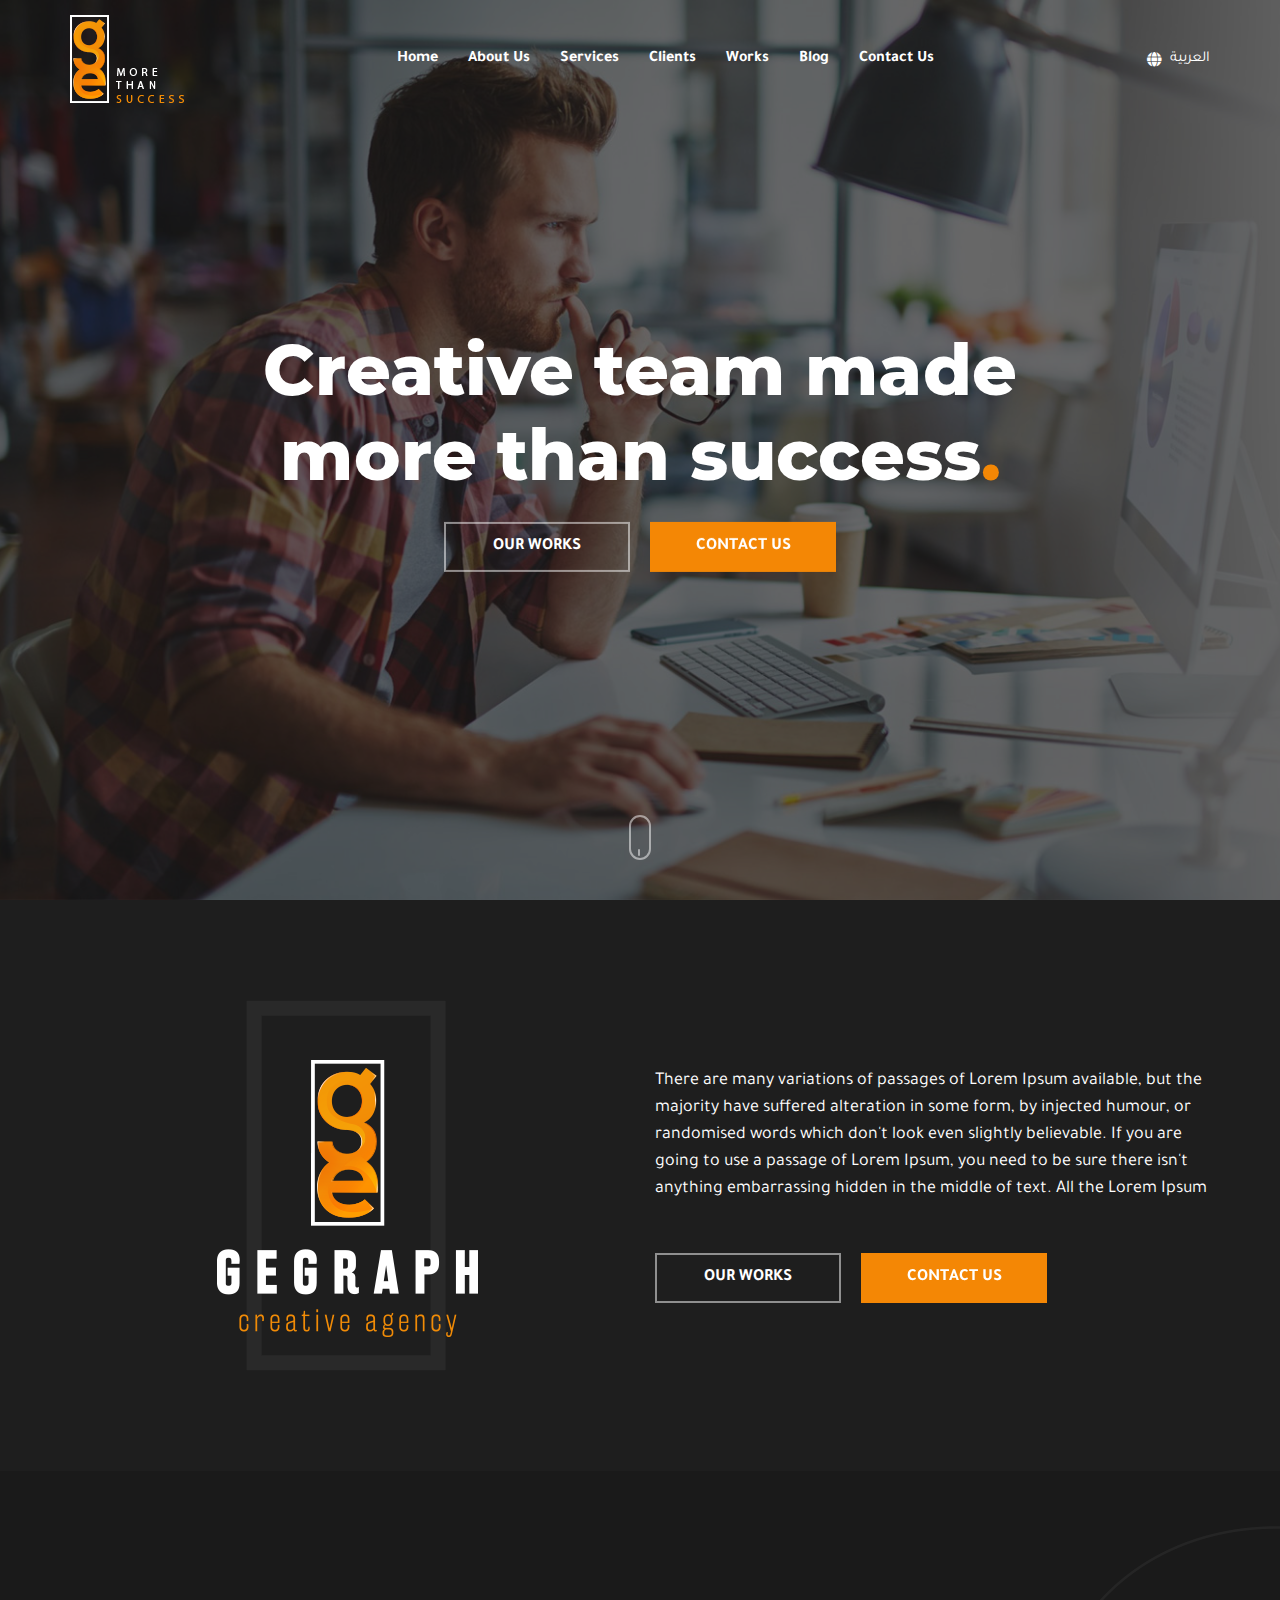
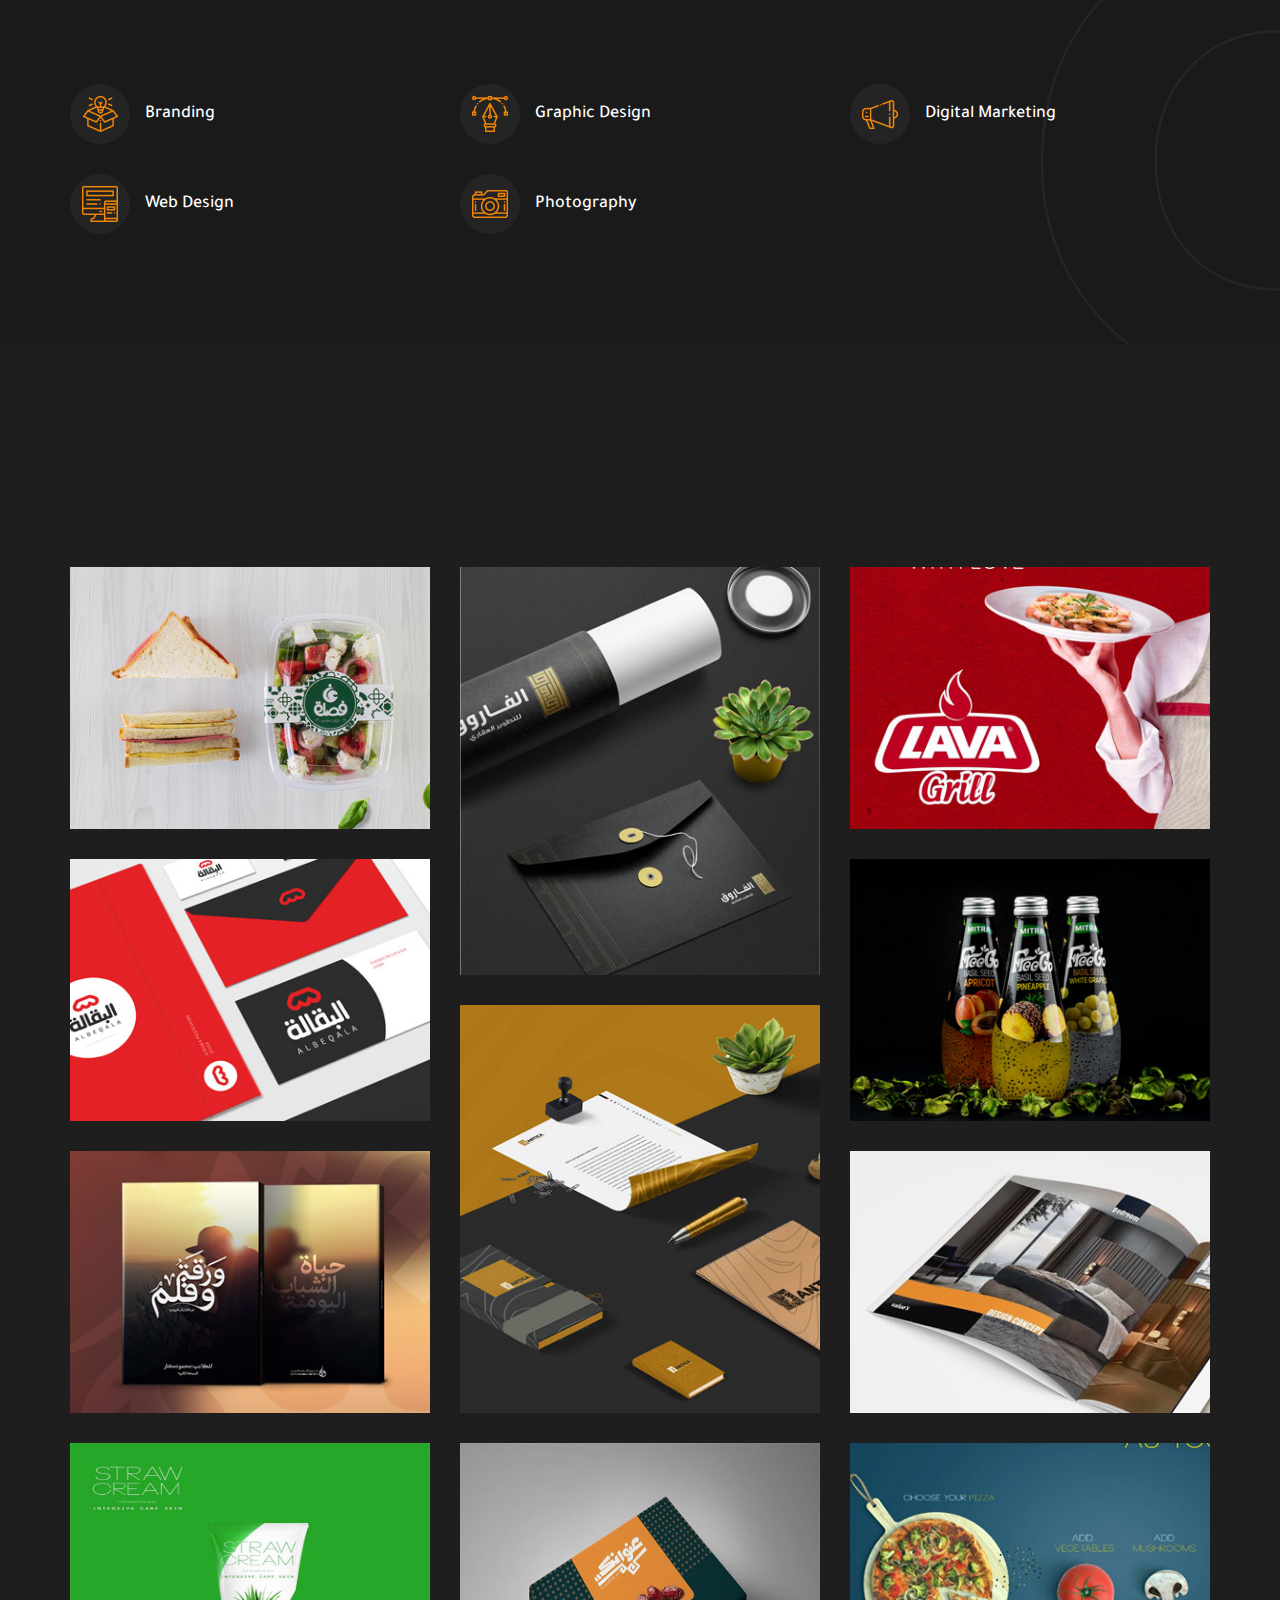
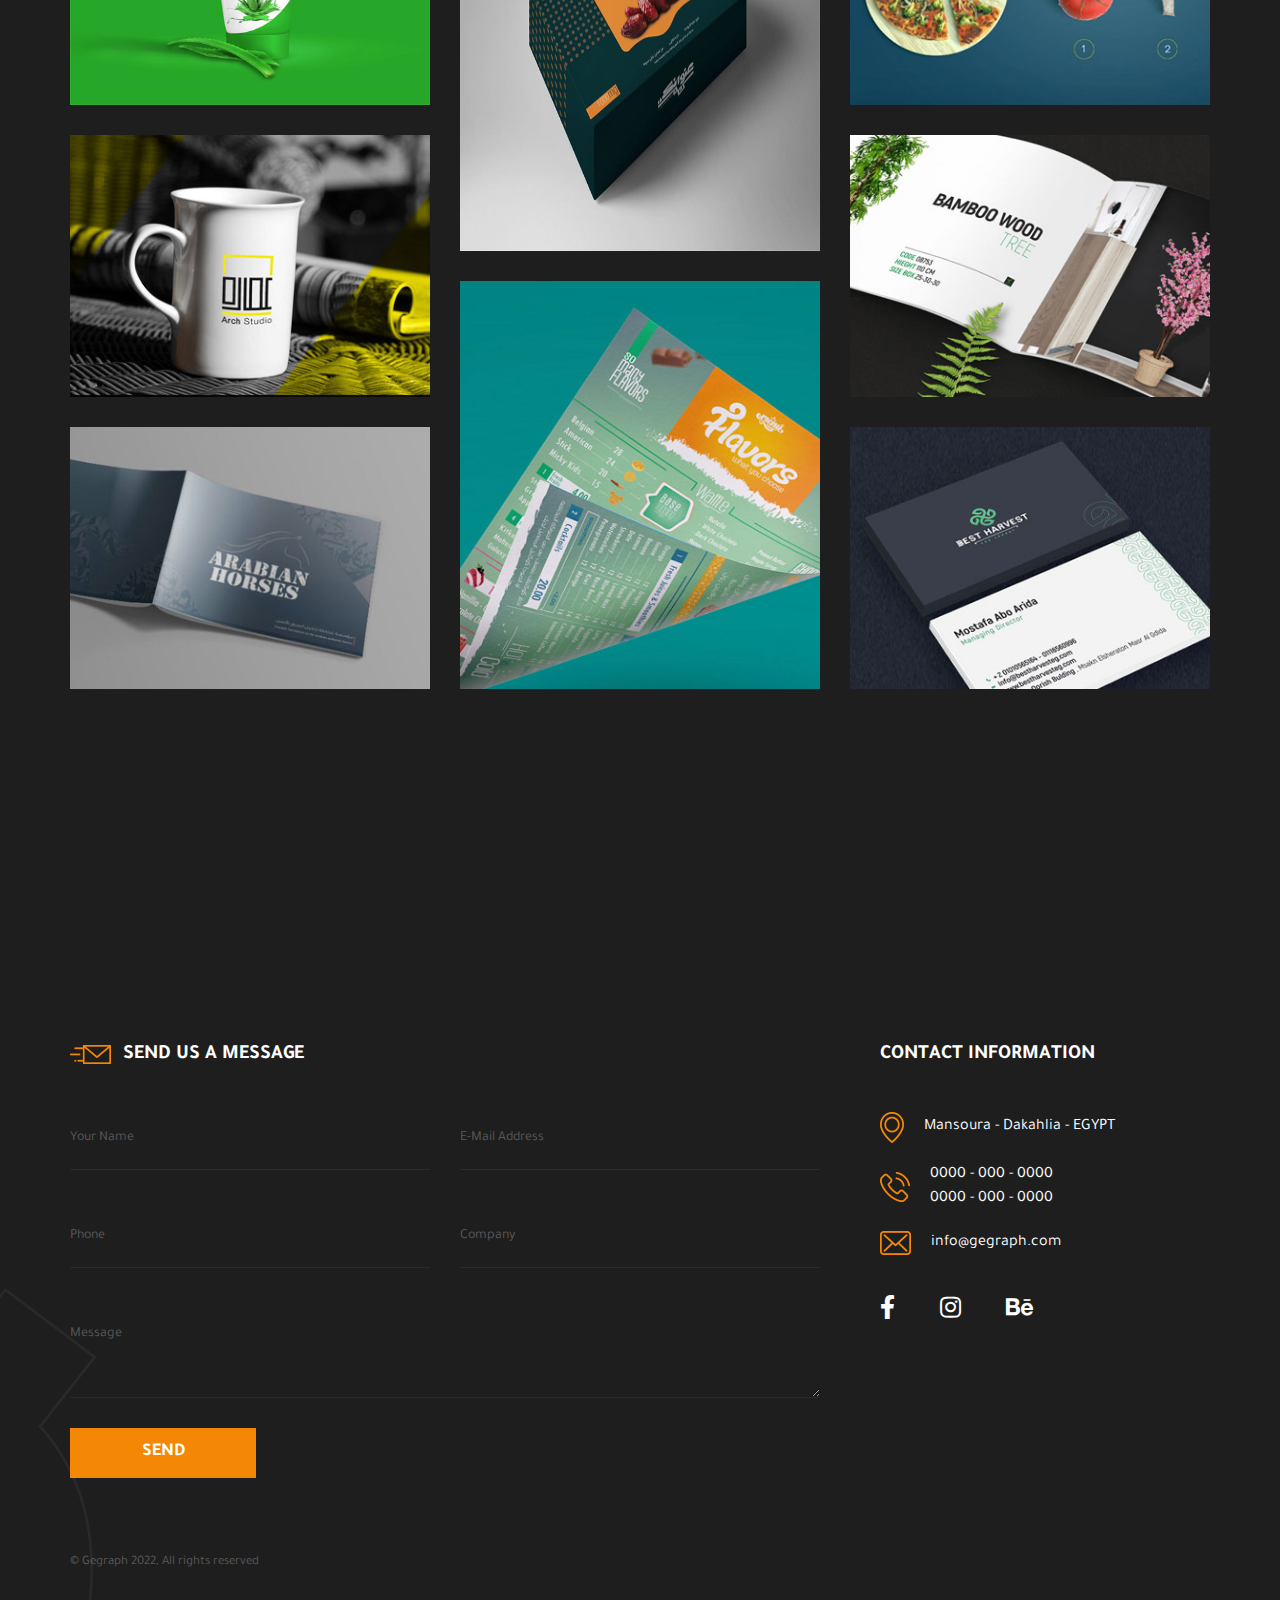
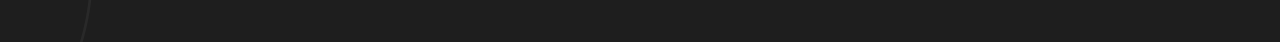
==== commit e670d6b4: "modify grid" ====
--- a/index.html
+++ b/index.html
@@ -423,8 +423,10 @@
                         <label>Message</label>
                       </div>
                     </div>
+                    <div class="col-lg-12 col-md-12">
+                      <button class="form-submit" type="submit" value="send">Send</button>
+                    </div>
                   </div>
-                  <button class="form-submit" type="submit" value="send">Send</button>
                 </form>
               </div>
             </div>
--- a/css/style.css
+++ b/css/style.css
@@ -37,11 +37,12 @@
 /*                          header section                     */
 /*top header*/
 header {
-  position: fixed;
+  position: absolute;
   top: 0;
   left: 0;
   width: 100%;
   z-index: 200;
+  transition: all 0.3s ease-in-out;
 }
 .top-header a {
   text-decoration: none;
@@ -72,7 +73,7 @@
   color: var(--main-hover);
 }
 .nav-header li {
-  margin-inline-end: 20px;
+  margin-inline-end: 30px;
 }
 .nav-header li:last-of-type {
   margin-inline-end: 0;
@@ -86,6 +87,17 @@
 }
 .fixed-nav {
   background-color: var(--back-color);
+  margin-top: -100px;
+  transition: all .3s ease-in-out;
+}
+.fixed-nav .nav-header{
+  padding: 10px 0;
+}
+.fixed-header{
+  position: fixed;
+}
+.fixed-header .fixed-nav{
+  margin: 0;
 }
 /* .fixed-nav .nav-header li a {
   color: var(--main-hover);
@@ -95,7 +107,8 @@
   color: var(--back-color);
 } */
 .fixed-nav .nav-header figure img {
-  max-width: 100px;
+  max-width: 70px;
+  transition: all .3s ease-in-out;
 }
 .nav-header figure {
   margin: 0;
@@ -322,10 +335,6 @@
   }
 }
 @media (max-width: 767px) {
-  main,
-  .main-cont-relative {
-    height: 90vh;
-  }
   main .main-cont {
     width: 100%;
   }
@@ -368,7 +377,7 @@
 }
 @media (max-width: 767px) {
   .about-us {
-    padding: 50px 0;
+    padding: 80px 0;
   }
   .about-us-cont {
     flex-direction: column;
@@ -376,6 +385,9 @@
   .about-img-cont {
     width: 100%;
     margin: 0 0 30px;
+  }
+  .about-img-cont img{
+    max-width: 50%;
   }
   .about-us-content {
     width: 100%;
@@ -421,7 +433,7 @@
 .services-cont {
   display: grid;
   grid-template-columns: repeat(3, 1fr);
-  gap: 25px;
+  gap: 30px;
 }
 .services-box {
   overflow: hidden;
@@ -467,7 +479,7 @@
 }
 @media (max-width: 767px) {
   .services {
-    padding: 50px 0;
+    padding: 80px 0;
   }
   .section-head {
     text-align: center;
@@ -476,18 +488,7 @@
     display: none;
   }
   .services-cont {
-    grid-template-columns: repeat(2, 1fr);
-  }
-  .services-box {
-    justify-content: center;
-  }
-  .services-ancor {
-    flex-direction: column;
-    justify-content: center;
-  }
-  .services-img {
-    margin: 0 auto;
-    margin-bottom: 15px;
+    grid-template-columns: repeat(1, 1fr);
   }
 }
 /*                      services-section                      */
@@ -561,7 +562,21 @@
 }
 @media (max-width: 767px) {
   .works {
-    padding: 50px 0;
+    padding: 80px 0;
+  }
+  .works-box{
+    margin-bottom: 0;
+  }
+  .works-cont .col-one ,
+  .works-cont .col-two{
+    display: grid;
+    grid-template-columns: repeat(2, 1fr);
+    gap: 15px;
+    margin-bottom: 15px;
+  } 
+  .hover-box a{
+    width: 90px;
+    height: 30px;
   }
 }
 /*                      works-section                      */
@@ -661,7 +676,7 @@
   margin-bottom: 20px;
 }
 .form-group input:focus,
-.form-group textarea {
+.form-group textarea:focus {
   border-color: var(--main-hover);
 }
 .form-group input::placeholder,
@@ -682,7 +697,8 @@
   transform: translateY(-0.5rem) translateX(0.15rem);
 }
 .foot-form .form-submit {
-  display: inline-block;
+  display: block;
+  text-align: center;
   align-items: center;
   width: 186px;
   height: 50px;
@@ -696,13 +712,6 @@
   transition: all 0.3s ease-in-out;
   position: relative;
   z-index: 1;
-
-  /* -webkit-transform: perspective(1px) translateZ(0);
-  transform: perspective(1px) translateZ(0);
-  -webkit-transition-property: color;
-  transition-property: color;
-  -webkit-transition-duration: 0.3s;
-  transition-duration: 0.3s; */
 }
 .foot-form .form-submit:before {
   content: "";
@@ -792,23 +801,24 @@
   color: #595959;
 }
 @media (max-width: 767px) {
+  footer {
+    padding: 50px 0;
+  }
+  footer .section-head{
+    text-align: start;
+  }
   footer::after {
     display: none;
   }
-  .form-title {
-    justify-content: center;
-  }
   .foot-form input[type="submit"] {
     margin: 0 auto;
   }
+  html[dir="rtl"] .foot-form .form-submit{
+    margin-left: auto;
+    margin-right: 0;
+  }
   .foot-info {
     padding-inline-start: 0;
-  }
-  .foot-head {
-    text-align: center;
-  }
-  .foot-link-cont {
-    align-items: center;
   }
   .social-links {
     justify-content: center;
@@ -827,13 +837,14 @@
     display: block;
     position: relative;
     z-index: 300;
+    width: 16px;
   }
   .show-icons .lang-ancor {
     margin-inline-end: 15px;
   }
   .fixed-nav .nav-header figure img,
   .nav-header figure img {
-    max-width: 90px;
+    max-width: 70px;
   }
   .nav-header {
     padding: 10px 0;
@@ -927,12 +938,9 @@
     align-items: center;
     color: #fff;
     font-weight: 700;
-    font-size: 16px;
+    font-size: 24px;
   }
   /*                    menu in phone size                      */
-  footer {
-    padding: 60px 0 50px;
-  }
 }
 @media (max-width: 767px) {
   .nav-foot {
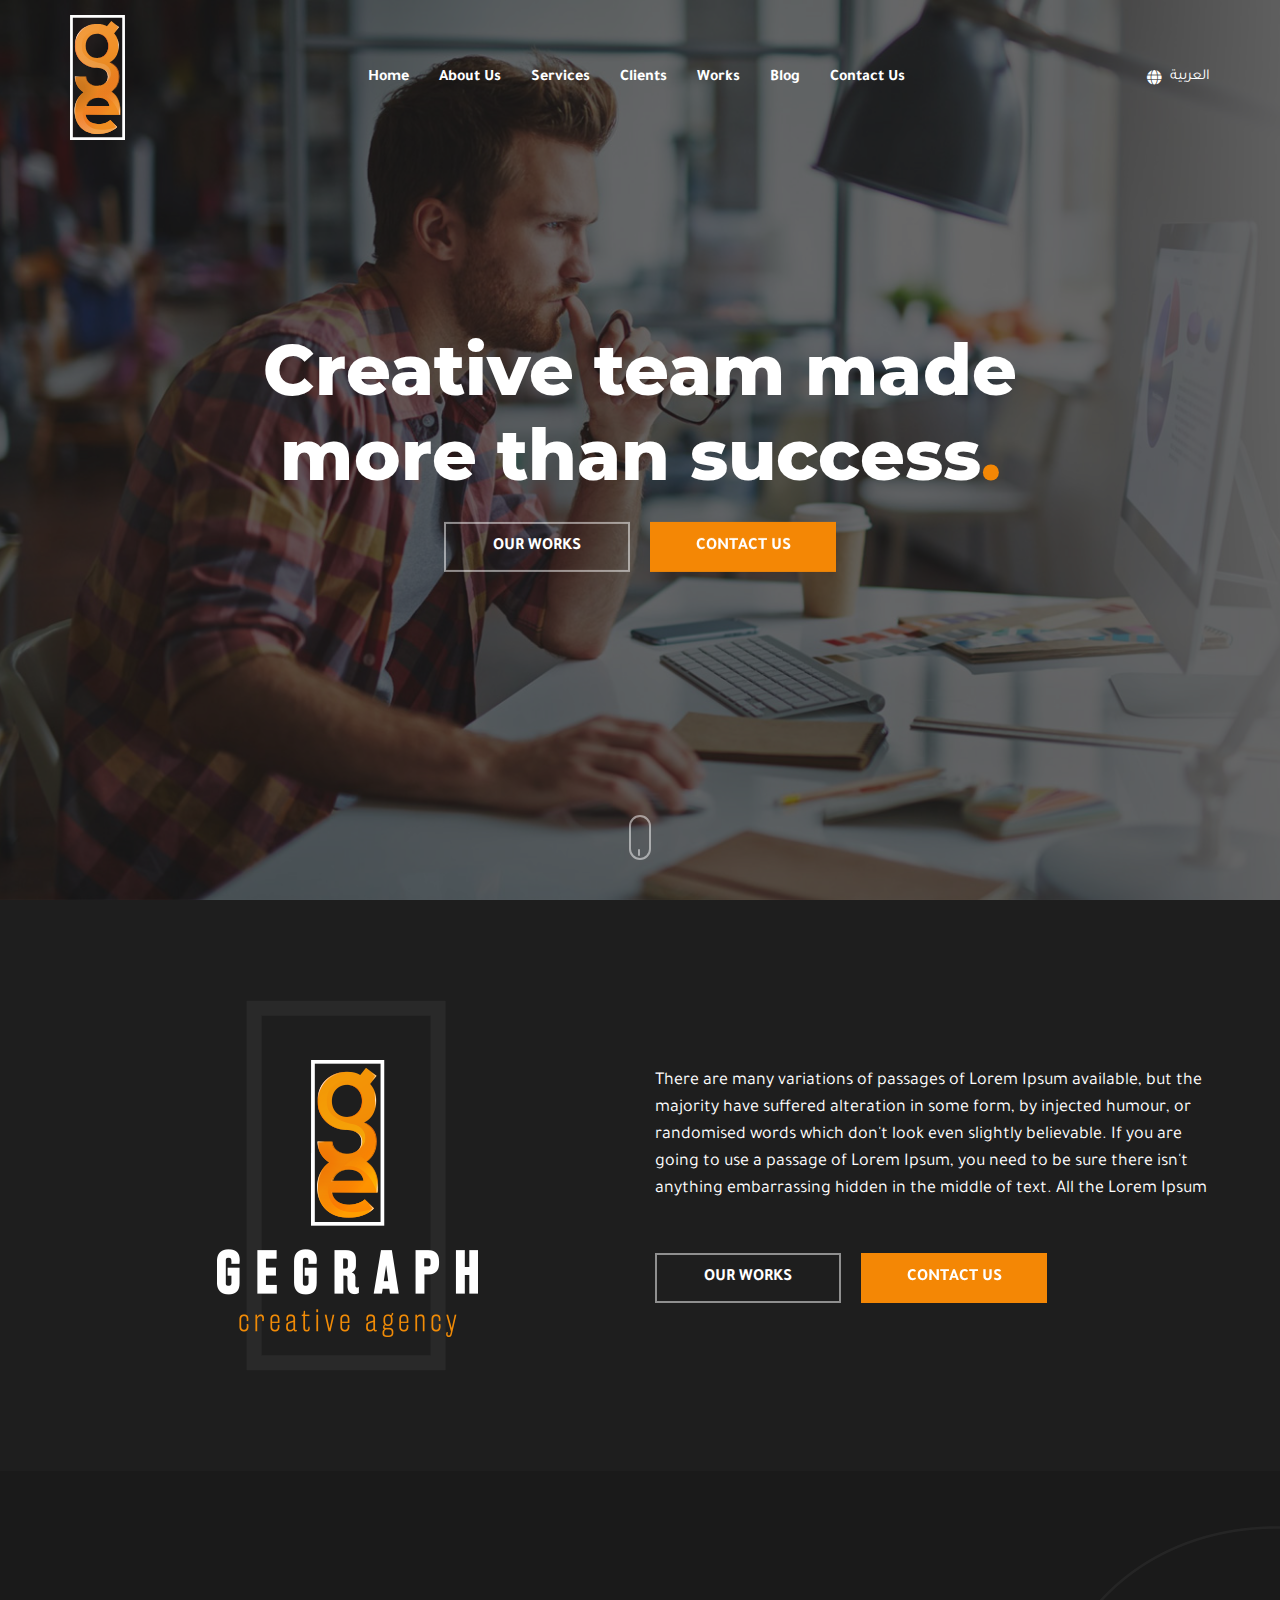
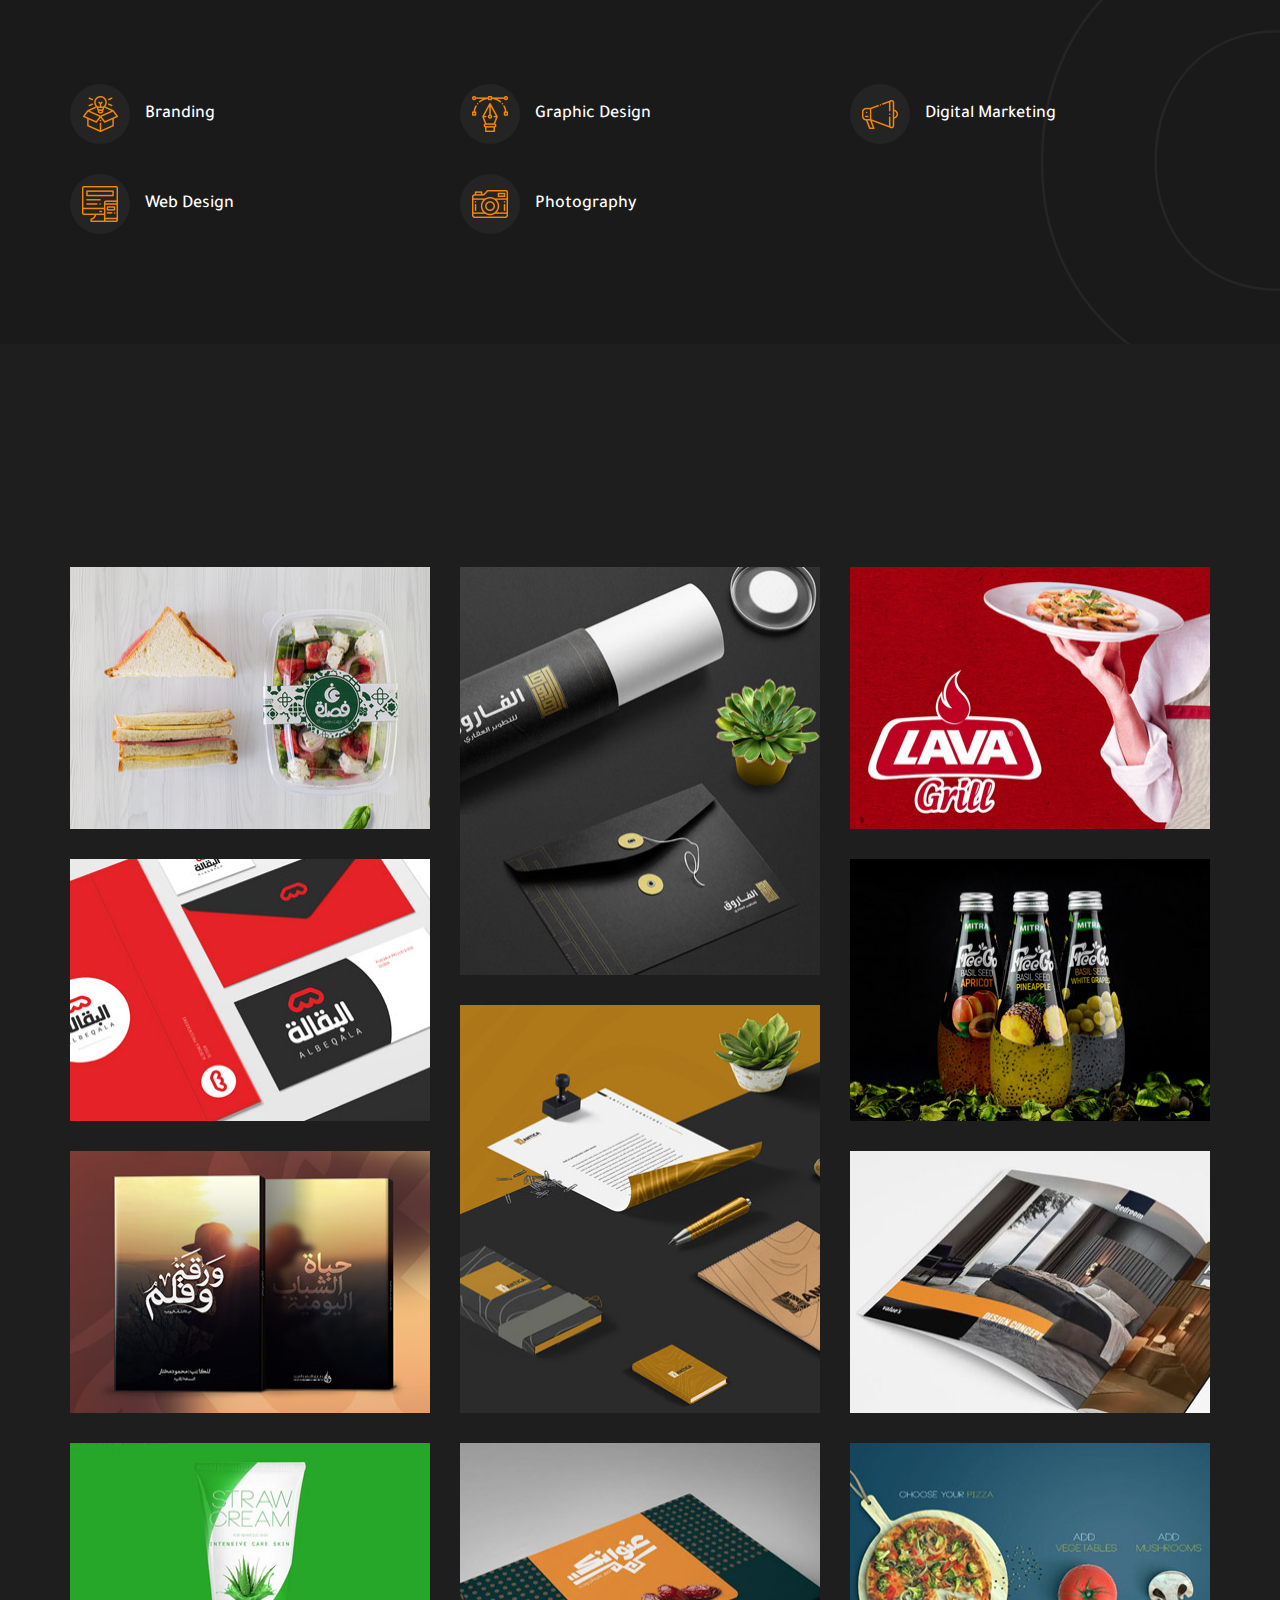
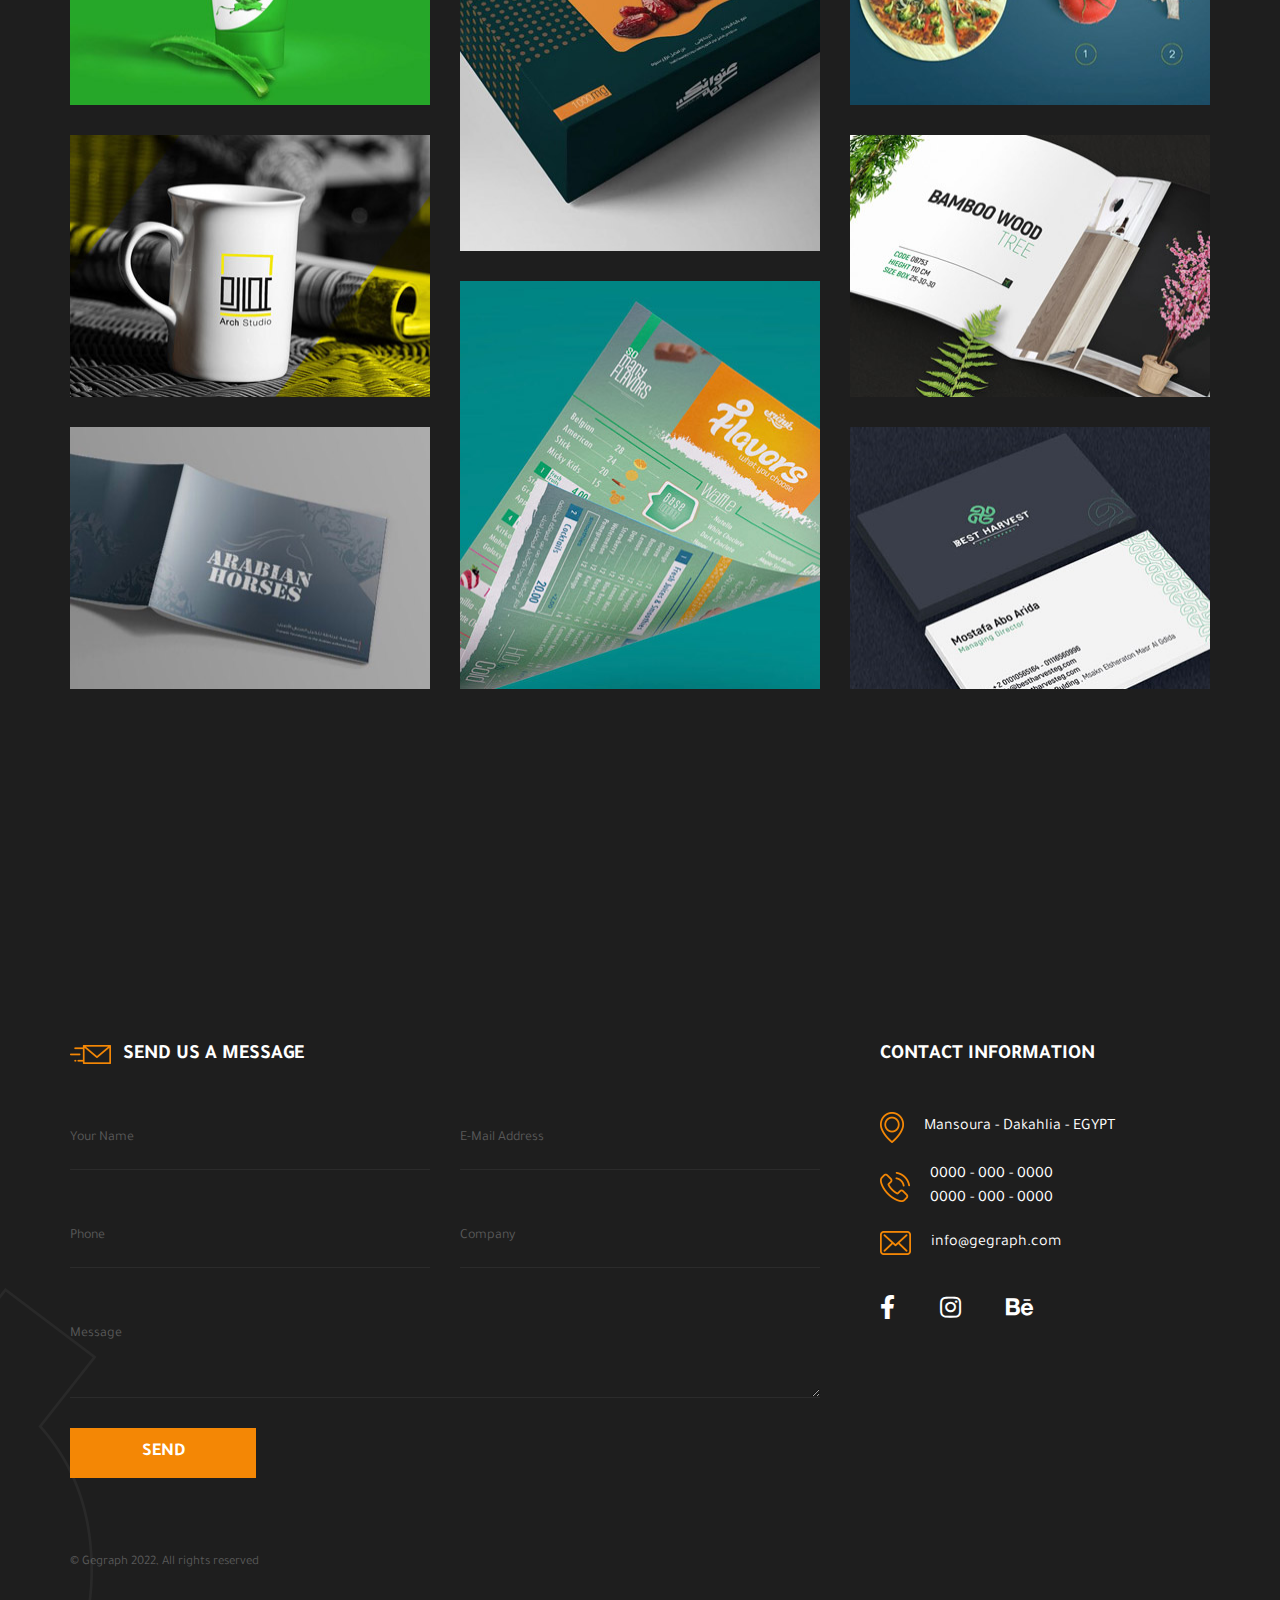
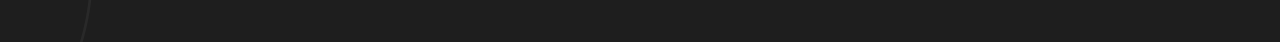
==== commit 3e0e77eb: "modify grid" ====
--- a/index.html
+++ b/index.html
@@ -24,7 +24,7 @@
         <div class="container">
           <div class="nav-header">
             <figure class="img-logo">
-              <a href="#"><img src="images/logo.png" class="img-fluid" /></a>
+              <a href="#"><img src="images/logo.svg" class="img-fluid" /></a>
             </figure>
             <div class="navgition">
               <div class="nav-head">
--- a/css/style.css
+++ b/css/style.css
@@ -88,15 +88,15 @@
 .fixed-nav {
   background-color: var(--back-color);
   margin-top: -100px;
-  transition: all .3s ease-in-out;
-}
-.fixed-nav .nav-header{
+  transition: all 0.3s ease-in-out;
+}
+.fixed-nav .nav-header {
   padding: 10px 0;
 }
-.fixed-header{
+.fixed-header {
   position: fixed;
 }
-.fixed-header .fixed-nav{
+.fixed-header .fixed-nav {
   margin: 0;
 }
 /* .fixed-nav .nav-header li a {
@@ -107,14 +107,15 @@
   color: var(--back-color);
 } */
 .fixed-nav .nav-header figure img {
-  max-width: 70px;
-  transition: all .3s ease-in-out;
+  /* max-width: 70px; */
+  width: 40px;
+  transition: all 0.3s ease-in-out;
 }
 .nav-header figure {
   margin: 0;
 }
 .nav-header figure img {
-  max-width: 114px;
+  width: 55px;
 }
 .nav-head {
   height: 38px;
@@ -179,20 +180,24 @@
   position: absolute;
   top: 50%;
   left: 50%;
-  width: 80%;
+  width: 100%;
   text-align: center;
   transform: translate(-50%, -50%);
   z-index: 2;
 }
 main .main-captions {
   text-decoration: none;
-  /* width: 60%; */
+  width: 80%;
+  margin: 0 auto;
   font-size: 70.48px;
   color: var(--main-color);
   font-family: "montserrat";
   display: block;
   margin-bottom: 25px;
   transition: all 0.3s ease-in-out;
+}
+html[dir="rtl"] main .main-captions {
+  width: 45%;
 }
 main .main-captions span {
   color: var(--main-hover);
@@ -334,12 +339,18 @@
     transform: translateY(-15px);
   }
 }
+@media (max-width: 991px) {
+  html[dir="rtl"] main .main-captions {
+    width: 85%;
+  }
+}
 @media (max-width: 767px) {
-  main .main-cont {
+  main .main-captions {
     width: 100%;
-  }
-  main .main-captions {
-    font-size: 36px;
+    font-size: 40px;
+  }
+  html[dir="rtl"] main .main-captions {
+    width: 290px;
   }
   main .main-captions span {
     margin-inline-start: -10px;
@@ -386,7 +397,7 @@
     width: 100%;
     margin: 0 0 30px;
   }
-  .about-img-cont img{
+  .about-img-cont img {
     max-width: 50%;
   }
   .about-us-content {
@@ -564,17 +575,17 @@
   .works {
     padding: 80px 0;
   }
-  .works-box{
+  .works-box {
     margin-bottom: 0;
   }
-  .works-cont .col-one ,
-  .works-cont .col-two{
+  .works-cont .col-one,
+  .works-cont .col-two {
     display: grid;
     grid-template-columns: repeat(2, 1fr);
     gap: 15px;
     margin-bottom: 15px;
-  } 
-  .hover-box a{
+  }
+  .hover-box a {
     width: 90px;
     height: 30px;
   }
@@ -729,7 +740,7 @@
   transform: scale(0);
   transition: 0.3s ease;
 }
-.foot-form .form-submit:hover{
+.foot-form .form-submit:hover {
   color: var(--main-hover);
   text-decoration: none;
 }
@@ -804,7 +815,7 @@
   footer {
     padding: 50px 0;
   }
-  footer .section-head{
+  footer .section-head {
     text-align: start;
   }
   footer::after {
@@ -813,7 +824,7 @@
   .foot-form input[type="submit"] {
     margin: 0 auto;
   }
-  html[dir="rtl"] .foot-form .form-submit{
+  html[dir="rtl"] .foot-form .form-submit {
     margin-left: auto;
     margin-right: 0;
   }
@@ -844,7 +855,7 @@
   }
   .fixed-nav .nav-header figure img,
   .nav-header figure img {
-    max-width: 70px;
+    max-width: 40px;
   }
   .nav-header {
     padding: 10px 0;
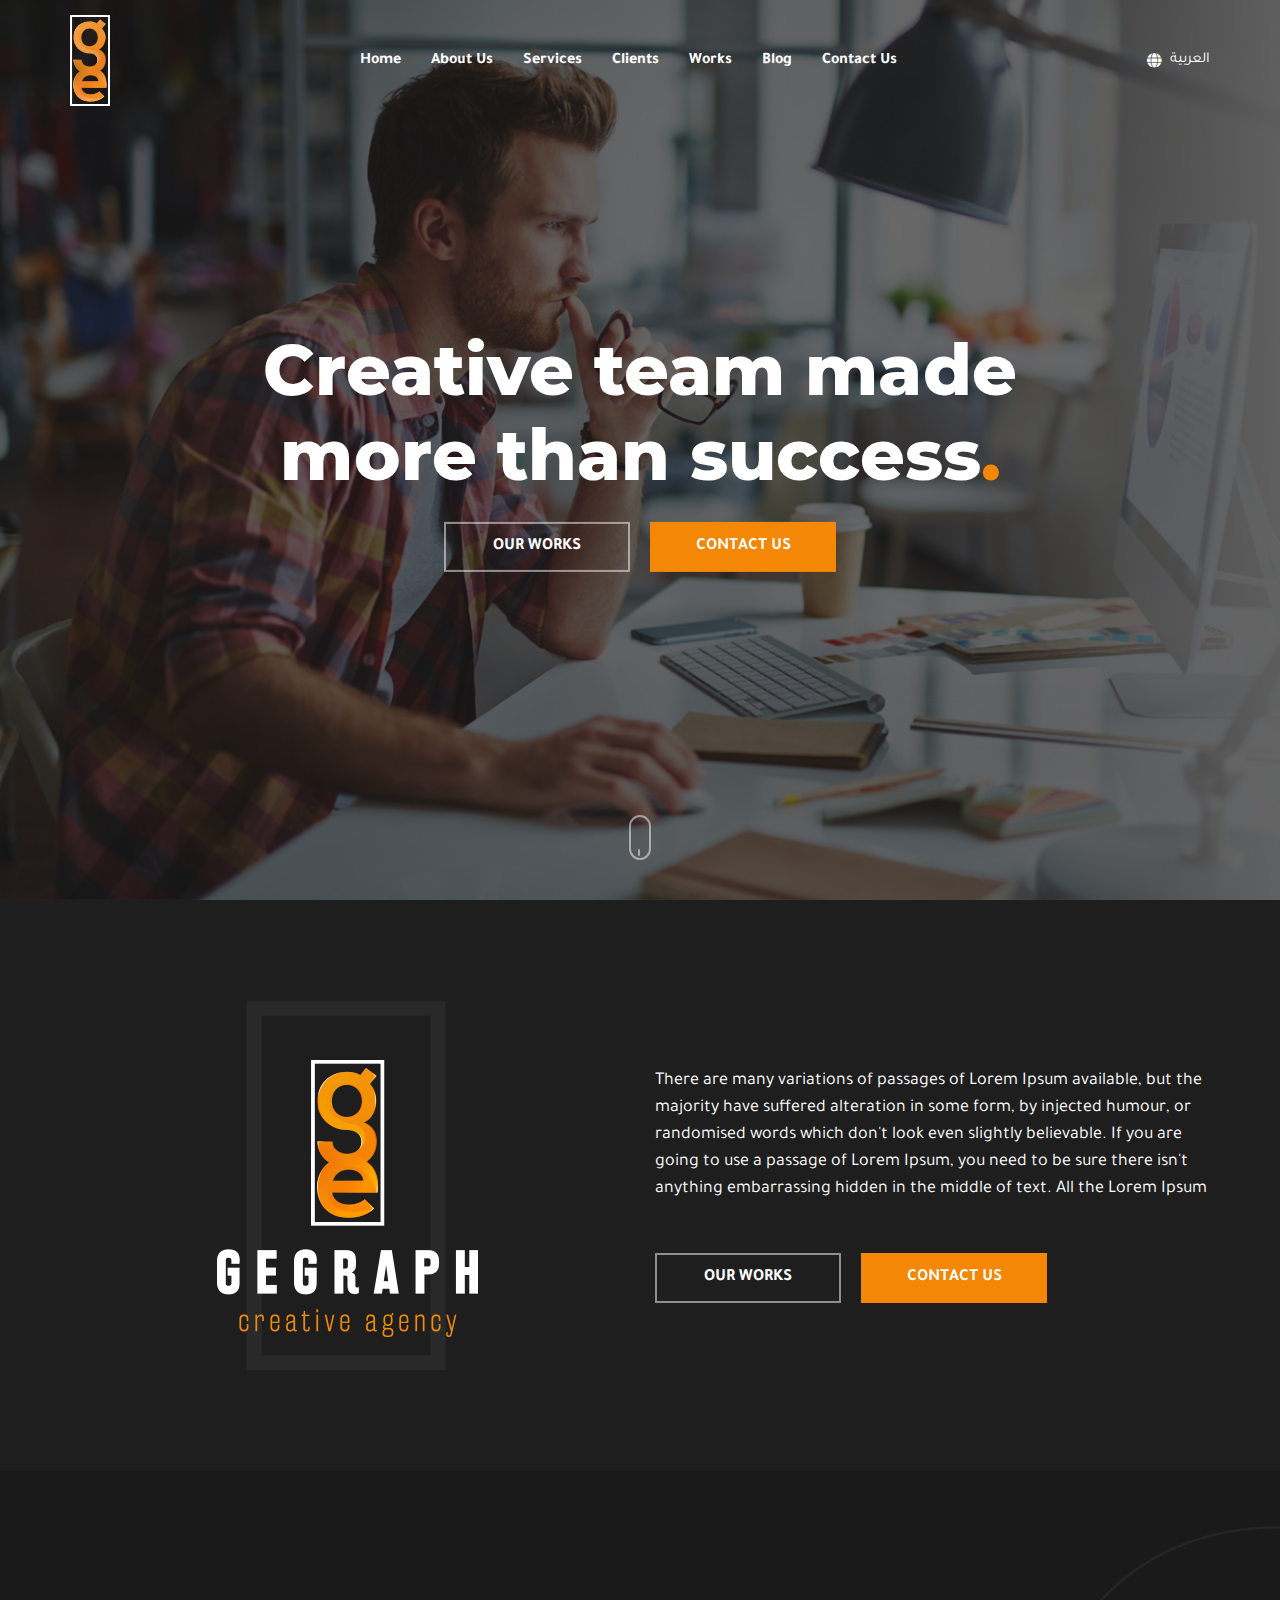
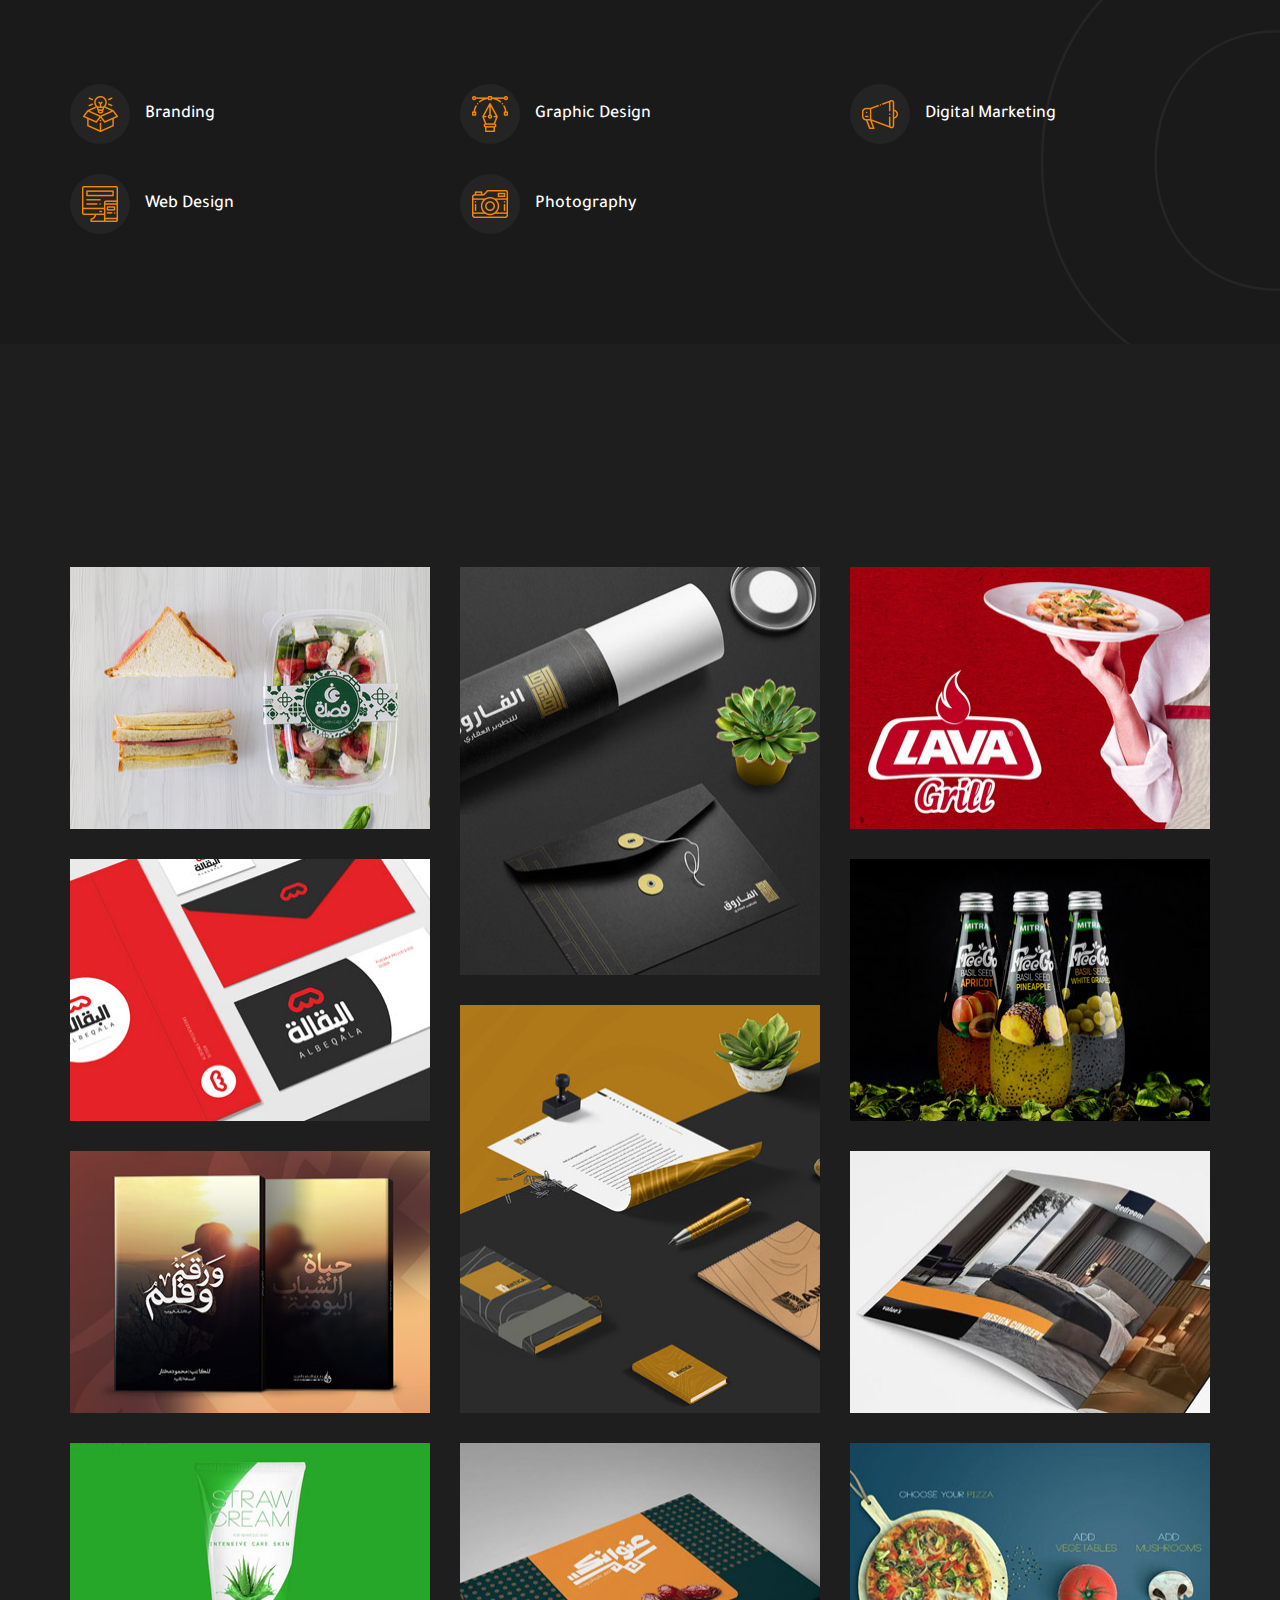
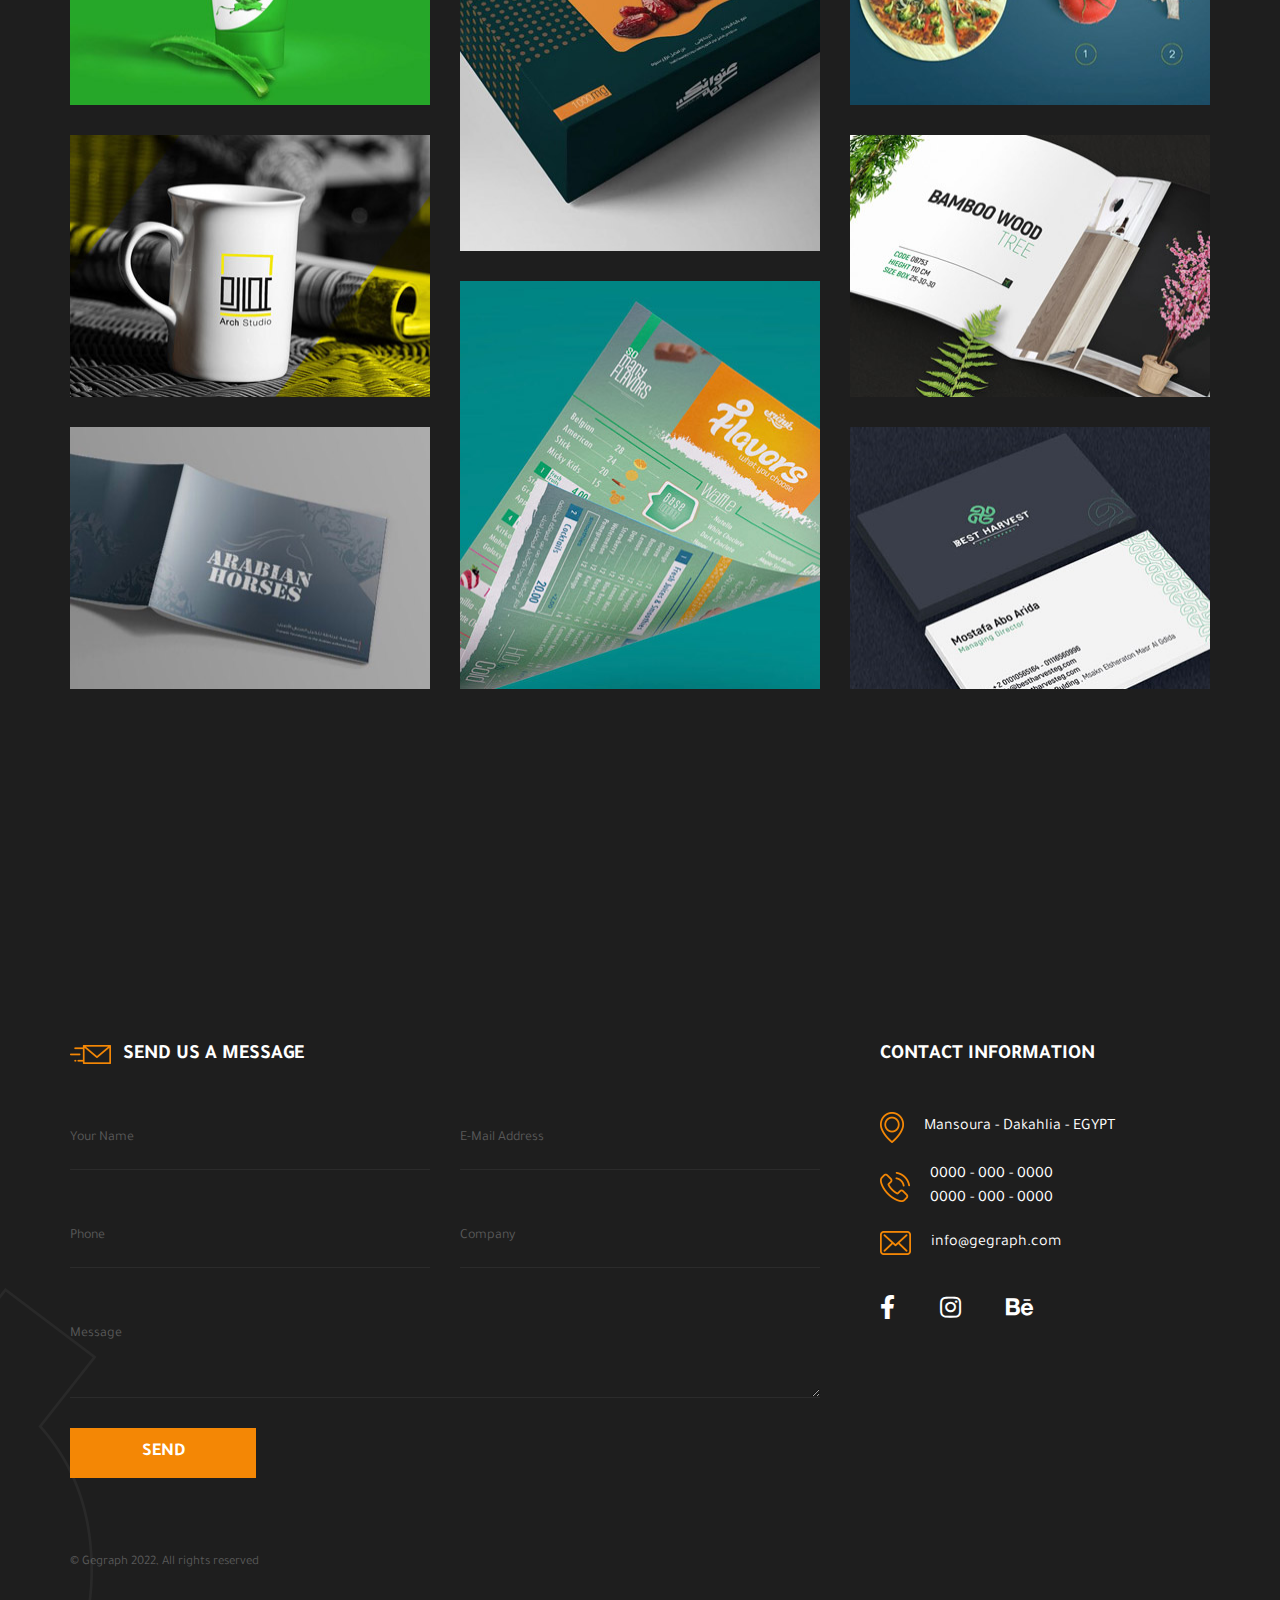
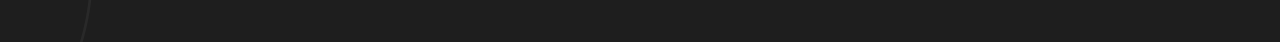
==== commit d8d458fb: "modify css" ====
--- a/index.html
+++ b/index.html
@@ -39,8 +39,37 @@
                 <li>
                   <a href="#"> About us </a>
                 </li>
-                <li>
-                  <a href="#"> Services </a>
+                <li class="mega-menu">
+                  <a href="#" class="btn-div add-chevron">
+                    Services
+                  </a>
+                  <ul class="cats-dispaly cats-div list-unstyled">
+                      <li>
+                          <a href="#">
+                            Branding
+                          </a>
+                      </li>
+                      <li>
+                        <a href="#">
+                          Graphic Design
+                        </a>
+                      </li>
+                      <li>
+                        <a href="#">
+                          Digital Marketing
+                        </a>
+                      </li>
+                      <li>
+                        <a href="#">
+                          Web Design
+                        </a>
+                      </li>
+                      <li>
+                        <a href="#">
+                          Photography
+                        </a>
+                      </li>
+                  </ul>   
                 </li>
                 <li>
                   <a href="#"> Clients </a>
--- a/css/style.css
+++ b/css/style.css
@@ -108,14 +108,15 @@
 } */
 .fixed-nav .nav-header figure img {
   /* max-width: 70px; */
-  width: 40px;
+  width: 35px;
   transition: all 0.3s ease-in-out;
 }
 .nav-header figure {
   margin: 0;
 }
 .nav-header figure img {
-  width: 55px;
+  width: 40px;
+  transition: all 0.3s ease-in-out;
 }
 .nav-head {
   height: 38px;
@@ -192,12 +193,14 @@
   font-size: 70.48px;
   color: var(--main-color);
   font-family: "montserrat";
+  font-weight: 800;
   display: block;
   margin-bottom: 25px;
   transition: all 0.3s ease-in-out;
 }
 html[dir="rtl"] main .main-captions {
-  width: 45%;
+  width: 690px;
+  font-family: "Tajawal";
 }
 main .main-captions span {
   color: var(--main-hover);
@@ -339,21 +342,22 @@
     transform: translateY(-15px);
   }
 }
-@media (max-width: 991px) {
-  html[dir="rtl"] main .main-captions {
-    width: 85%;
-  }
-}
 @media (max-width: 767px) {
   main .main-captions {
     width: 100%;
     font-size: 40px;
   }
   html[dir="rtl"] main .main-captions {
-    width: 290px;
+    width: 325px;
+    font-size: 36px;
   }
   main .main-captions span {
     margin-inline-start: -10px;
+  }
+}
+@media (max-width: 350px) {
+  html[dir="rtl"] main .main-captions {
+    width: 100%;
   }
 }
 /*                            main                           */
@@ -437,9 +441,13 @@
   text-transform: uppercase;
   text-align: start;
   font-family: "montserrat";
+  font-weight: 800;
   font-size: 36px;
   color: var(--main-color);
   margin-bottom: 60px;
+}
+html[dir="rtl"] .section-head {
+  font-family: "Tajawal";
 }
 .services-cont {
   display: grid;
@@ -855,7 +863,7 @@
   }
   .fixed-nav .nav-header figure img,
   .nav-header figure img {
-    max-width: 40px;
+    max-width: 30px;
   }
   .nav-header {
     padding: 10px 0;
@@ -992,10 +1000,120 @@
     max-width: 1170px;
   }
 }
-
-.grid-item {
-  width: 33.333%;
-}
-.grid-item--width2 {
-  width: 33.3333%;
-}
+/*slide down menu*/
+.mega-menu {
+  position: relative;
+}
+@media (min-width: 992px) {
+  .mega-menu:hover .cats-dispaly {
+    opacity: 1;
+    visibility: visible;
+    z-index: 99;
+  }
+}
+.cats-dispaly {
+  position: absolute;
+  left: 50%;
+  transform: translateX(-50%);
+  top: calc(100%);
+  z-index: -1;
+  opacity: 0;
+  visibility: hidden;
+  /* width: max-content; */
+  width: 200px;
+  background-color: rgba(30, 30, 30, 0.9);
+  display: flex;
+  justify-content: space-between;
+  text-align: center;
+  border: none;
+  padding: 15px;
+  transition: all 0.3s ease-in-out;
+}
+.cats-div {
+  display: flex;
+  flex-direction: column;
+  align-items: flex-start;
+  justify-content: center;
+}
+
+.cats-dispaly li,
+html[dir="rtl"] .cats-dispaly li {
+  margin: 0;
+}
+.cats-dispaly li a {
+  color: var(--main-color);
+  text-decoration: none;
+  font-weight: 400;
+  line-height: 34px;
+  display: block;
+  display: flex;
+  justify-content: start;
+  width: 100%;
+  align-items: center;
+  padding: 0 15px;
+  transition: all 0.3s ease-in-out;
+}
+.cats-dispaly li:hover > li s {
+  color: var(--main-hover);
+}
+@media (max-width: 991px) {
+  .cats-div {
+    align-items: center;
+    padding: 0;
+    width: unset;
+    align-items: center;
+  }
+  .cats-dispaly::before {
+    display: none;
+  }
+  .cats-dispaly {
+    min-width: unset;
+    z-index: 99;
+    padding: 0;
+    height: unset;
+    margin: 0 auto;
+    background-color: transparent;
+    justify-content: center;
+  }
+  .cats-dispaly li a {
+    justify-content: center;
+    font-size: 20px;
+  }
+  .cats-dispaly {
+    position: static;
+    display: none;
+    opacity: 1;
+    visibility: visible;
+    transition: none;
+    box-shadow: none;
+  }
+  html[dir="rtl"] .cats-dispaly {
+    box-shadow: none;
+  }
+  .cats-dispaly {
+    left: 0;
+    right: 0;
+    transform: translateX(0);
+  }
+  html[dir="rtl"] .cats-dispaly {
+    left: 0;
+    right: 0;
+    transform: translateX(0);
+  }
+  html[dir="ltr"] .cats-dispaly {
+    left: 0;
+    right: 0;
+    transform: translateX(0);
+  }
+  .chevron-down::after {
+    content: "";
+    font-family: "font Awesome 5 Free";
+    font-size: 8px;
+    margin-left: 4px;
+    font-weight: 900;
+  }
+  html[dir="rtl"] .chevron-down::after {
+    margin-left: 0;
+    margin-right: 4px;
+  }
+}
